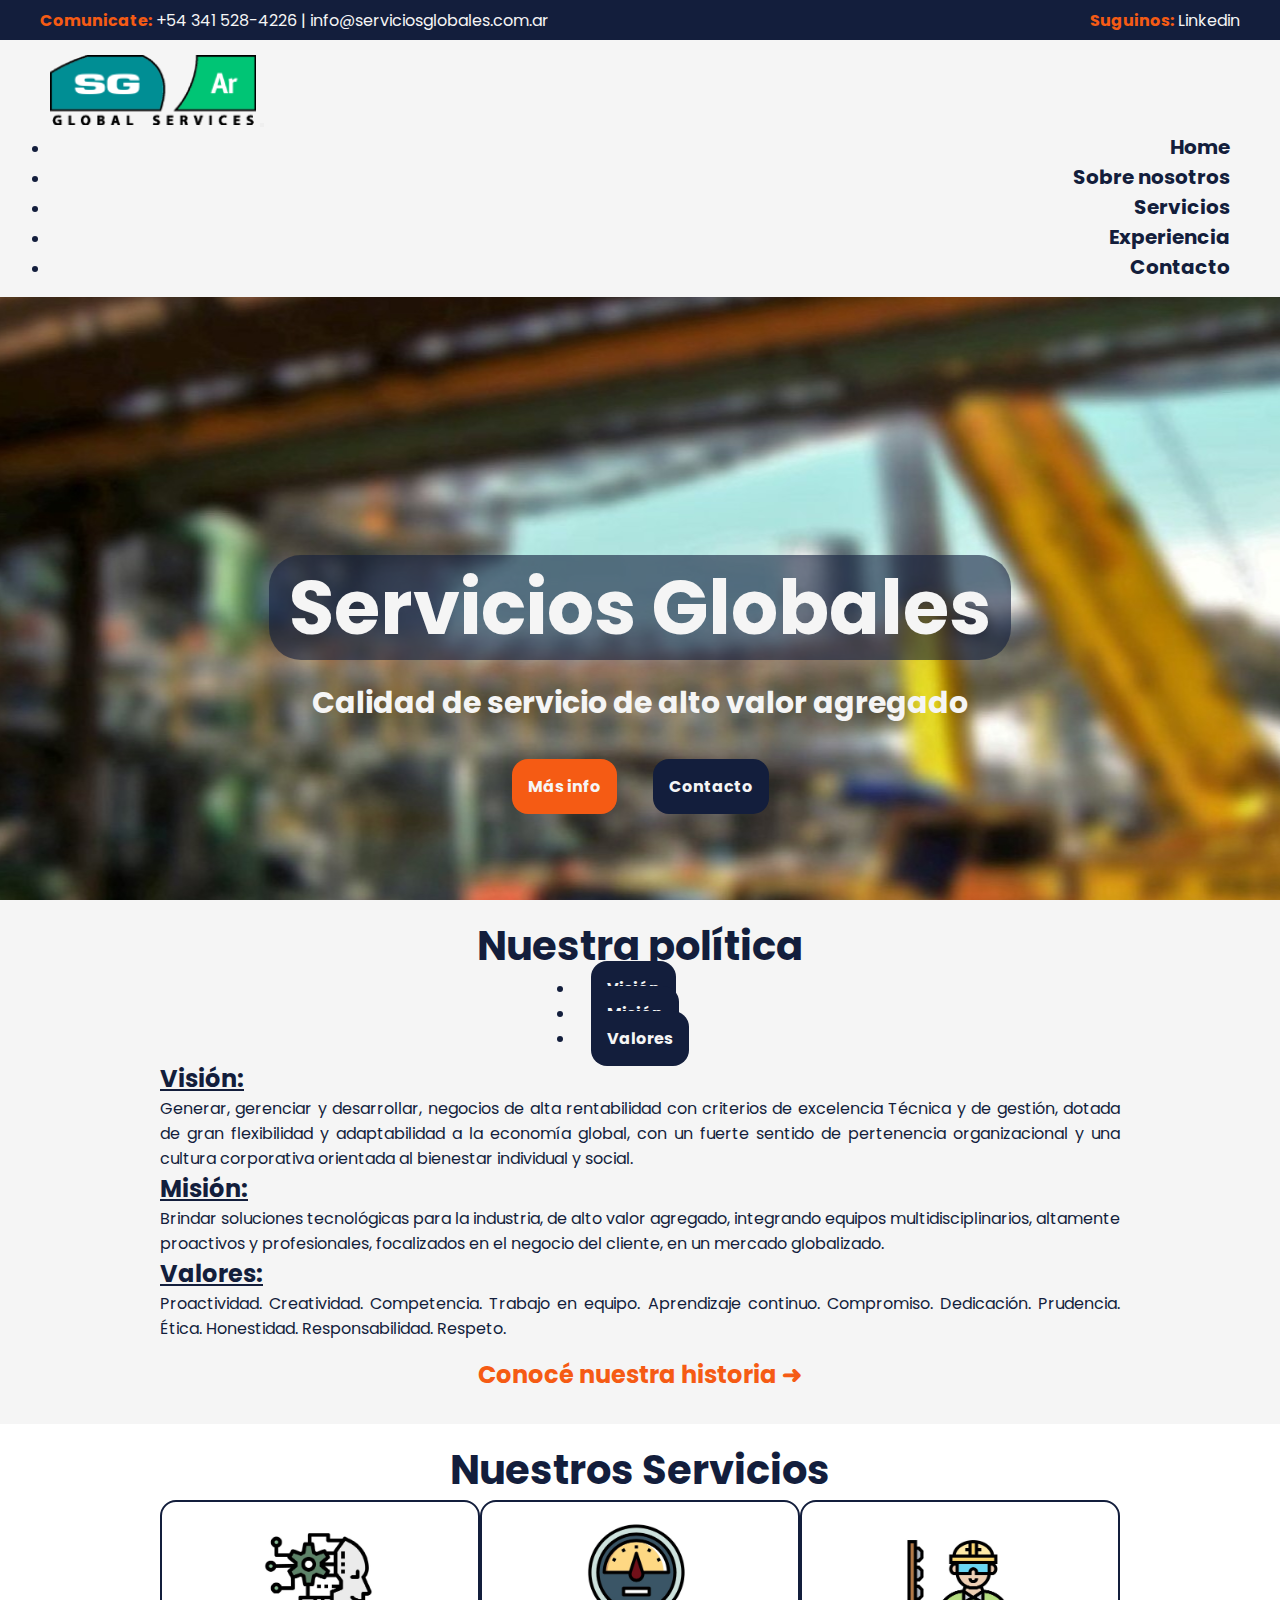
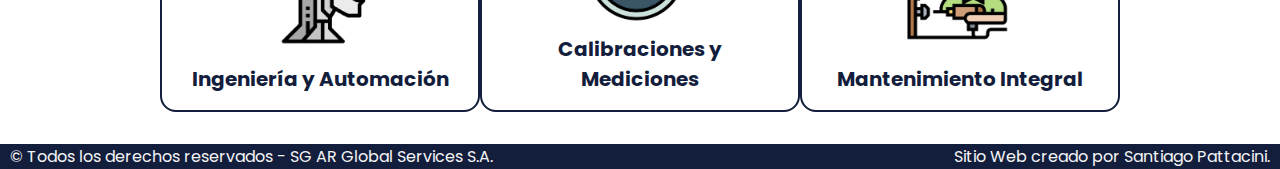
==== index.html @ cb6c95e9 "arreglo ruta de logo del index" ====
<!DOCTYPE html>
<html lang="en">
<head>
    <meta charset="UTF-8">
    <meta http-equiv="X-UA-Compatible" content="IE=edge">
    <meta name="viewport" content="width=device-width, initial-scale=1.0">
    <!-- font: poppins -->
    <link rel="preconnect" href="https://fonts.googleapis.com">
    <link rel="preconnect" href="https://fonts.gstatic.com" crossorigin>
    <link href="https://fonts.googleapis.com/css2?family=Poppins:wght@400;700&display=swap" rel="stylesheet">
    <!-- bootstrap -->
    <link href="https://cdn.jsdelivr.net/npm/bootstrap@5.2.0-beta1/dist/css/bootstrap.min.css" rel="stylesheet" integrity="sha384-0evHe/X+R7YkIZDRvuzKMRqM+OrBnVFBL6DOitfPri4tjfHxaWutUpFmBp4vmVor" crossorigin="anonymous">
    <!-- css -->
    <link rel="stylesheet" href="css/style.css">
    <title>SG Ar Global Services</title>
</head>
<body>
    <div class="home-first-sec">
        <header>
            <div>
                <span>Comunicate:</span>
                <ul class="p-0 m-0">
                    <li class="phone-number">+54 341 528-4226 |</li>
                    <li>info@serviciosglobales.com.ar</li>
                </ul>
            </div>
            <div class="follow-us">
                <span>Suguinos:</span>
                <ul class="p-0 m-0">
                    <li>
                        <a href="https://www.linkedin.com/company/servicios-globales/mycompany/" target="_blank">Linkedin</a>
                    </li>
                </ul>
            </div>
        </header>
        <nav class="navbar navbar-expand-lg">
            <a class="navbar-brand" href="#"><img src="img/logoSG.png" class="logoSG"></a>
            <button class="navbar-toggler" type="button" data-bs-toggle="collapse" data-bs-target="#navbarSupportedContent" aria-controls="navbarSupportedContent" aria-expanded="false" aria-label="Toggle navigation">
                <span class="navbar-toggler-icon"></span>
            </button>
            <div class="collapse navbar-collapse" id="navbarSupportedContent">
                <ul class="navbar-nav ms-auto mb-2 mb-lg-0">
                    <li class="nav-item">
                        <a class="nav-link" href="index.html">Home</a>
                    </li>
                    <li class="nav-item">
                        <a class="nav-link" href="pages/nosotros.html">Sobre nosotros</a>
                    </li>
                    <li class="nav-item">
                        <a class="nav-link" href="pages/servicios.html">Servicios</a>
                    </li>
                    <li class="nav-item">
                        <a class="nav-link" href="pages/experiencia.html">Experiencia</a>
                    </li>
                    <li class="nav-item">
                        <a class="nav-link" href="pages/contacto.html">Contacto</a>
                    </li>
                </ul>
            </div>
        </nav>
        <section class="home-container-sec">
            <h1><span>Servicios Globales</span></h1>
            <h2>Calidad de servicio de alto valor agregado</h2>
            <div>
                <a href="pages/nosotros.html#aboutUs" class="about-us-button">Más info</a>
                <a href="pages/contacto.html#infoContact" class="contact-button">Contacto</a>
            </div>
        </section>
    </div>
    <main>
        <div class="politic-sec">
            <h1>Nuestra política</h1>
            <ul class="nav">
                <li class="nav-item">
                    <a class="nav-link active" data-bs-toggle="pill" data-bs-target="#vision" >Visión</a>
                </li>
                <li class="nav-item">
                    <a class="nav-link" data-bs-toggle="pill" data-bs-target="#mision">Misión</a>
                </li>
                <li class="nav-item">
                    <a class="nav-link" data-bs-toggle="pill" data-bs-target="#valores">Valores</a>
                </li>
            </ul>
            <section class="tab-content">
                <div class="tab-pane active" id="vision">
                    <h3>Visión:</h3>
                    <p>Generar, gerenciar y desarrollar, negocios de alta rentabilidad con criterios de excelencia Técnica y de gestión, dotada de gran flexibilidad y adaptabilidad a la economía global, con un fuerte sentido de pertenencia organizacional y una cultura corporativa orientada al bienestar individual y social.</p>
                </div>
                <div class="tab-pane" id="mision">
                    <h3>Misión:</h3>
                    <p>Brindar soluciones tecnológicas para la industria, de alto valor agregado, integrando equipos multidisciplinarios, altamente proactivos y profesionales, focalizados en el negocio del cliente, en un mercado globalizado.</p>
                </div>
                <div class="tab-pane" id="valores">
                    <h3>Valores:</h3>
                    <p>Proactividad. Creatividad. Competencia. Trabajo en equipo. Aprendizaje continuo. Compromiso. Dedicación. Prudencia. Ética. Honestidad. Responsabilidad. Respeto.</p>
                </div>
            </section>
            <a href="pages/nosotros.html#ourHistory" class="our-history">Conocé nuestra historia ➜</a>
        </div>
        <div class="services-sec">
            <h1>Nuestros Servicios</h1>
            <section class="services-cards">
                <div class="ing-card">
                    <img src="img/sIngAut.jpg" alt="Logo - Ingeniería y Automación">
                    <span>Ingeniería y Automación</span>
                    <p>Asistencia local y remota para el mantenimiento y desarrollo de automatismos de sistemas...</p>
                    <a href="pages/servicios.html#services">Leer más</a>
                </div>
                <div class="cal-card">
                    <img src="img/sCalMed.jpg" alt="Logo - Calibraciones y Mediciones">
                    <span>Calibraciones y Mediciones</span>
                    <p>Relevamiento de equipos, desmontaje, calibracion y mantenimiento de instrumentos y...</p>
                    <a href="pages/servicios.html#services">Leer más</a>
                </div>
                <div class="man-card">
                    <img src="img/sManInt.jpg" alt="Logo - Mantenimiento Integral">
                    <span>Mantenimiento Integral</span>
                    <p>Provisión de mano de obra, equipos y materiales para la ejecución y/o asistencia técnica...</p>
                    <a href="pages/servicios.html#services">Leer más</a>
                </div>
            </section>
        </div>
    </main>
    <footer>
        <span>© Todos los derechos reservados <span class="spanFooterSG"> - SG AR Global Services S.A.</span></span>
        <span>Sitio Web creado por <a href="https://www.linkedin.com/in/santiagopattacini/" target="_blank">Santiago Pattacini</a>.</span> 
    </footer>
    <!-- link js bt -->
    <script src="https://cdn.jsdelivr.net/npm/bootstrap@5.2.0-beta1/dist/js/bootstrap.bundle.min.js" integrity="sha384-pprn3073KE6tl6bjs2QrFaJGz5/SUsLqktiwsUTF55Jfv3qYSDhgCecCxMW52nD2" crossorigin="anonymous"></script>
</body>
</html>
---- css/style.css ----
/* reset */
*{
    margin: 0;
    padding: 0;
    box-sizing: border-box;
}
body{
    font-size: 16px;
    color: #131e3c;
    font-family: 'Poppins', sans-serif;
}
p{
    text-align: justify;
}

/* HEADER */
header{
    height: 40px;
    background-color: #131e3c;
    color: whitesmoke;
    display: flex;
    justify-content: space-between;
    align-items: center;
    padding: 0 40px 0 40px;
}
header div ul{ 
    display: inline-block;
}
header div ul li{
    display: inline-block;
    list-style-type: none;
}
header div ul li a{
    text-decoration: none;
    color: whitesmoke;
}
header span{
    color: #f55b14;
    font-weight: bold;
}
header div ul li a:hover{
    text-decoration: underline;
    color: whitesmoke;
}

/* NAV */
nav{
    background-color: whitesmoke;
}
.navbar{
    padding: 15px 50px 15px 50px;
}
.navbar-nav{
    text-align: right;
}
.navbar-nav a{
    text-decoration: none;
    color: #131e3c;
    font-weight: bold;
    font-size: 20px;
}
.navbar-nav a:hover{
    color: #f55b14;
}

/* HOME - MAIN CONTAINER */
.home-first-sec{
    height: 100vh;
}
.home-container-sec{
    height: 84vh;
    background-image: url('../img/plantaTernium.jpg');
    background-position: center center;
    background-repeat: no-repeat;
    display: flex;
    flex-direction: column;
    justify-content: center;
    align-items: center;
}
.home-container-sec h1{
    color: whitesmoke;
    font-size: 75px;
    font-weight: bold;
    margin-bottom: 1rem;
}
.home-container-sec h1 span{
    background-color: rgba( 19, 30, 60, 0.6);
    padding: 0 20px 00 20px;
    border-radius: 2rem;
}
.home-container-sec h2{
    color: whitesmoke;
    font-size: 30px;
}
.home-container-sec div{
    margin-top: 3rem;
}
.home-container-sec div a{
    text-decoration: none;
    color: whitesmoke;
    font-weight: bold;
    margin: 1rem;
    padding: 1rem;
    border-radius: 1rem;
}
.about-us-button{
    background-color: #f55b14;
}
.contact-button{
    background-color: #131e3c;
}
.main-container-sec div a:hover{
    border: 1px solid whitesmoke;
    background-color: initial;
}

/* ESTRUCTURA MAIN - ESTILOS H1 */
main div{
    padding: 1rem 10rem 1rem 10rem;
}
main div h1{
    font-size: 40px;
    font-weight: bold;
    text-align: center;
}

/* HOME NAVTAB BOOTSTRAP - POLITIC */
.politic-sec{
    background-color: whitesmoke;
    display: flex;
    flex-direction: column;
    align-items: center;
}
.tab-pane{
    padding: 0;
}
.politic-sec h3{
    font-size: 24px;
    font-weight: bold;
    text-decoration: underline;
}
.politic-sec ul{
    padding-bottom: 10px;
}
.politic-sec ul li a{
    background-color: #131e3c;
    margin: 1rem;
    padding: 1rem;
    border-radius: 1rem;
    color: whitesmoke;
    font-weight: bold;
}
.politic-sec ul li a:hover{
    background-color: #f55b14;
    color: whitesmoke;
    cursor: pointer;
}
.our-history{
    text-decoration: none;
    color: #f55b14;
    font-weight: bold;
    font-size: 24px;
    margin: 1rem;
}
.our-history:hover{
    text-decoration: underline;
    color: #f55b14;
}

/* HOME - SERVICES */
.services-cards{
    display: grid;
    grid-template-areas: "IA CM MI";
    justify-content: space-around;
}
.services-cards div{
    margin-bottom: 1rem;
    padding: 1rem;
    width: 20rem;
    border: 2px solid #131e3c;
    border-radius: 1rem;
    display: flex;
    flex-flow: column nowrap;
    justify-content: space-between;
}
.services-cards div:hover{
    transform: scale(1.05);
}
.services-cards div img{
    width: 40%;
    margin: auto;
}
.services-cards div:hover > img{
    display: none;
}
.services-cards div p{
    display: none;
}
.services-cards div a{
    display: none;
}
.services-cards div:hover > p{
    display: block;
}
.services-cards div:hover > a{
    display: block;
}
.services-cards div span{
    font-size: 20px;
    font-weight: bold;
    text-align: center;
}
.services-cards div a{
    text-decoration: none;
    text-align: center;
    color: #f55b14;
    font-weight: bold;
}
.services-cards div a:hover{
    text-decoration: underline;
}
.ing-card{
    grid-area: IA;
}
.cal-card{
    grid-area: CM;
}
.man-card{
    grid-area: MI;
}

/* PAGES - MAIN CONTENT */
.pages-first-sec{
    height: 50vh;
}
.pages-container-sec{
    height: 34vh;
    background-image: url('../img/plantaAcindar.jpg');
    background-position: center;
    background-repeat: no-repeat;
    display: flex;
    align-items: center;
}
.pages-container-sec h1{
    color: whitesmoke;
    font-size: 65px;
    padding-left: 10rem;
    font-weight: bold;
}

/* PAGES - ABOUT US */
.about-us-sec{
    background-color: whitesmoke;
}

/* contenedor servicios */
.contOurServices{
    padding: 1rem 10rem 1rem 10rem;
    background-color: whitesmoke;
}
.contOurServices ul li{
    list-style-type: none;
    text-align: center;
    margin-bottom: 1rem;
}
.contOurServices ul li span{
    font-size: 1.6rem;
    font-weight: bold;
    text-decoration: underline;
}

/* contenedor certificaciones */
.contCertifications{
    padding: 1rem 10rem 1rem 10rem;
    display: grid;
    height: 200px;
    justify-content: space-evenly;
    grid-template-areas: "text pdf"
}
.certificationsText{
    grid-area: text;
    display: flex;
    flex-direction: column;
    justify-content: center;
}
.certificationsText h1{
    text-align: center;
    font-size: 1.6rem;
}
.certificationsPdf{
    grid-area: pdf;
    display: flex;
    flex-direction: column;
    justify-content: space-evenly;
    align-items: center;
}
.certificationsPdf a{
    text-decoration: none;
    color: #f55b14;
    font-weight: bold;
    font-size: 1.4rem;
}

/* contenedor exp */
.expCards{
    margin: 20px;
    padding: 20px;
    display: flex;
    justify-content: center;
}

/* formulario */
.contForm{
    background-color: whitesmoke;
    text-align: center;
    padding: 1.5rem;
}
.contForm h1{
    padding-bottom: 1rem;
    font-size: 1.6rem;
}
form{
    background-color: white;
    width: 400px;
    padding: 1.2rem;
    border: 1px solid black;
    border-radius: 1rem;
    margin: auto;    
}
form input, textarea{
    width: 100%;
    padding: 3px;
}
form textarea{
    height: 5rem;
}
.formDatos input{
    margin-bottom: 0.5rem;
}
.formButton{
    background-color: #131e3c;
    color: whitesmoke;
    font-weight: bold;
}
.formButton:hover{
    background-color: #f55b14;
    cursor: pointer;
}

/* contenedor info */
.contInfo{
    display: flex;
    flex-direction: column;
    align-items: center;
    padding: 1rem;
}
.contInfo h1{
    font-size: 1.6rem;
}
.contInfo h2{
    font-size: 1.4rem;
    text-decoration: underline;
}
.contInfo p span{
    font-weight: bold;
    font-style: italic;
}

/* contenedor mapa */
.contPoloUbi img{
    max-width: 100%;
    height: auto;
}

/* estilos del footer */
footer{
    background-color: #131e3c;
    color: whitesmoke;
    display: flex;
    justify-content: space-between;
    padding: 0 10px 0 10px;
}
footer span a{
    text-decoration: none;
    color: whitesmoke;
}
footer span a:hover{
    color: #f55b14;
}

/* mq */
@media screen and (max-width:600px){
    /* HEADER */
    header{
        height: 20px;
        justify-content: center;
        padding: 0;
    }
    .follow-us{
        display: none;
    }
    .phone-number{
        display: none;
    }
    /* NAV */
    .navbar{
        padding: 15px 20px 15px 20px;
    }
    /* HOME - MAIN CONTAINER */
    .home-first-sec{
        height: 50vh;
    }
    .home-container-sec{
        height: 36vh;
        background-image: url('../img/plantaTerniumMobile.jpg');
    }
    .home-container-sec h1{
        font-size: 32px;
    }
    .home-container-sec h2{
        font-size: 16px;
    }
    .home-container-sec div{
        margin-top: 1rem;
    }
    .home-container-sec div a{
        padding: 0.8rem;
        margin: 0.5rem;
    }
    /* ESTRUCTURA MAIN - ESTILOS H1 */
    main div{
        padding: 1rem;
    }
    main div h1{
        font-size: 26px;
        font-weight: bold;
        text-align: center;
    }
    /* HOME NAVTAB BOOTSTRAP - POLITIC */
    .politic-sec{
        padding: 1rem;
    }
    .politic-sec h1{
        font-size: 2rem;
    }
    .politic-sec ul li a{
        padding: 0.8rem;
        margin: 0.5rem;
    }
    .our-history{
        font-size: 1.2rem;
        margin: 0.5rem;
    }
    /* HOME - SERVICES */
    .services-sec h1{
        padding-top: 1rem;
        font-size: 2rem;
    }
    .services-cards{
        padding: 1rem;
    }
    .services-cards{
        display: flex;
        flex-direction: column;
        align-items: center;
    }
    .services-cards div{
        margin: 1rem;
    }
    .services-cards div:hover{
        transform: none;
    }
    .services-cards div:hover > img{
        display: block;
    }
    .services-cards div p{
        display: block;
    }
    .services-cards div a{
        display: block;
    }
    .spanFooterSG{
        display: none;
    }
    /* PAGES - MAIN CONTAINER */
    .pages-first-sec{
        height: 30vh;
    }
    .pages-container-sec{
        height: 16vh;
        background-image: url('../img/plantaAcindarMobile.jpg');
    }
    .pages-container-sec h1{
        font-size: 32px;
        padding-left: 1rem;
    }
    /* contenedor historia */
    .contOurHistory{
        padding: 1rem 2rem 1rem 2rem;
    }
    .contOurHistory h1{
        font-size: 1.5rem;
        text-align: center;
    }
    /* contenedor servicios */
    .contOurServices{
        padding: 1rem 2rem 1rem 2rem;
    }
    .contOurServices ul li span{
        font-size: 1.5rem;
    }
    /* contenedor certificaciones */
    .contCertifications{
        padding: 1rem 2rem 1rem 2rem;
        display: flex;
        flex-direction: column;
    }
    .certificationsText h1{
        font-size: 1.5rem;
    }
    .certificationsText p{
        text-align: center;
    }
    .certificationsPdf a{
        font-size: 1rem;
    }
    /* formulario */
    .contForm{
        padding: 1rem 2rem 1rem 2rem;
    }
    .contForm h1{
        padding-bottom: 1rem;
        font-size: 1.5rem;
    }
    /* info contacto */
    .contInfo{
        padding: 1rem 2rem 1rem 2rem;
    }
    .contInfo h1{
        font-size: 1.5rem;
        text-align: center;
    }
    .contInfo h2{
        font-size: 1.2rem;
    }
    /* FOOTER */
    footer{
        flex-direction: column;
        align-items: center;
        padding: 0;
    }
}
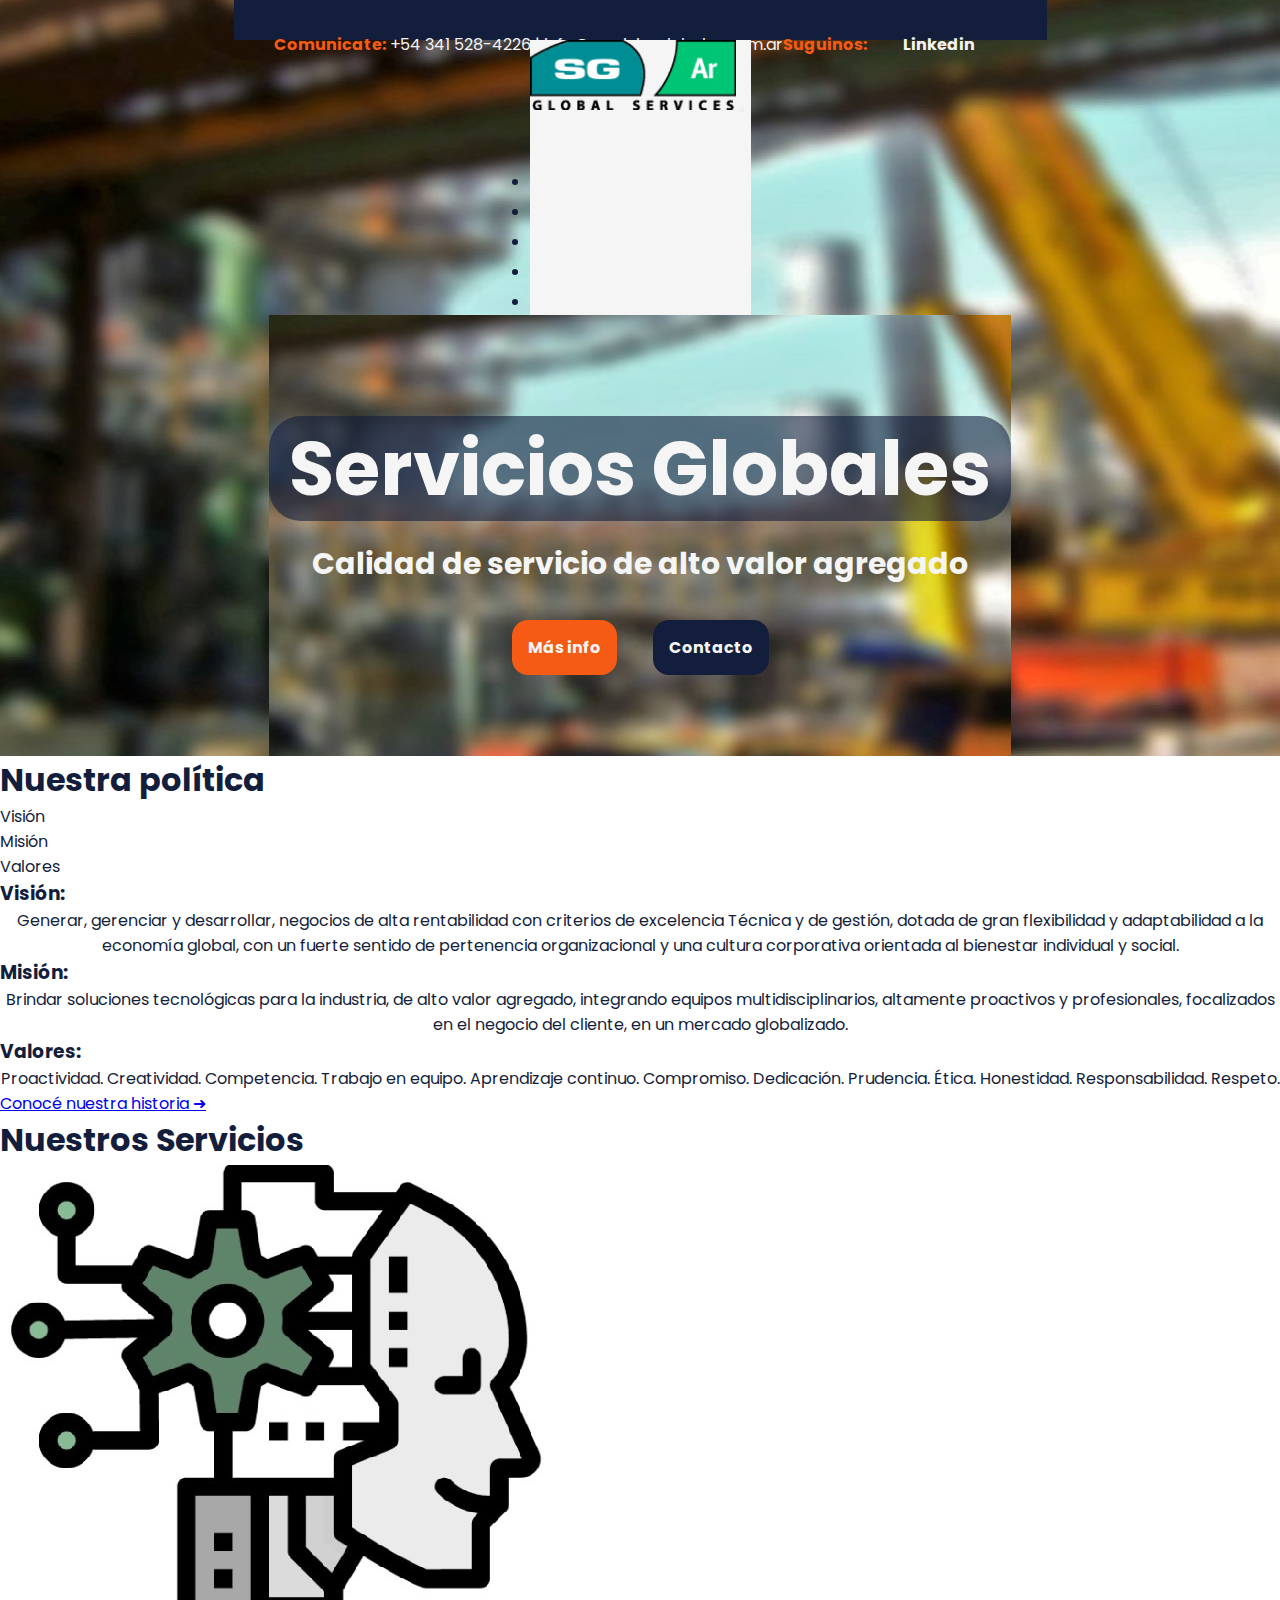
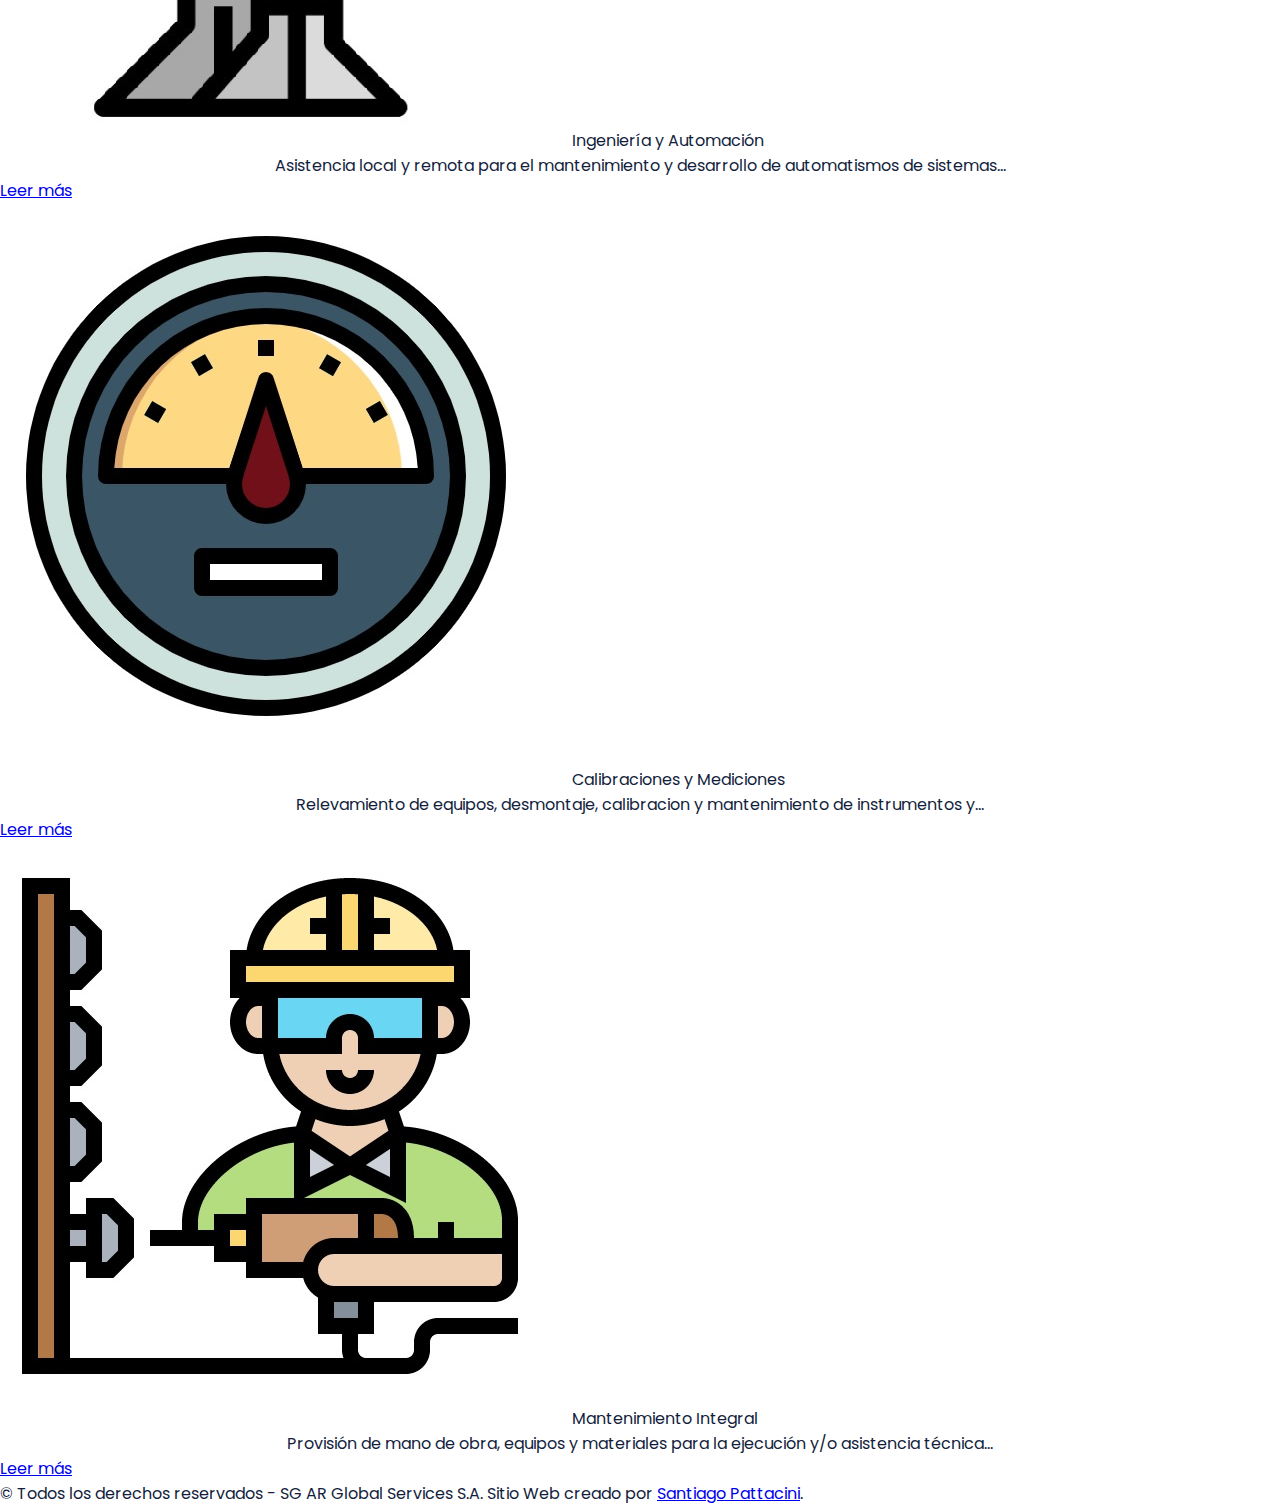
==== commit d62933cd: "instalando y agregando sass" ====
--- a/index.html
+++ b/index.html
@@ -11,11 +11,11 @@
     <!-- bootstrap -->
     <link href="https://cdn.jsdelivr.net/npm/bootstrap@5.2.0-beta1/dist/css/bootstrap.min.css" rel="stylesheet" integrity="sha384-0evHe/X+R7YkIZDRvuzKMRqM+OrBnVFBL6DOitfPri4tjfHxaWutUpFmBp4vmVor" crossorigin="anonymous">
     <!-- css -->
-    <link rel="stylesheet" href="css/style.css">
+    <link rel="stylesheet" href="css/main.css">
     <title>SG Ar Global Services</title>
 </head>
 <body>
-    <div class="home-first-sec">
+    <div class="home-cover">
         <header>
             <div>
                 <span>Comunicate:</span>
@@ -58,7 +58,7 @@
                 </ul>
             </div>
         </nav>
-        <section class="home-container-sec">
+        <section class="home-cover">
             <h1><span>Servicios Globales</span></h1>
             <h2>Calidad de servicio de alto valor agregado</h2>
             <div>
--- a/css/main.css
+++ b/css/main.css
@@ -0,0 +1,94 @@
+/* reset */
+* {
+  margin: 0;
+  padding: 0;
+  box-sizing: border-box; }
+
+body {
+  font-family: 'Poppins', sans-serif;
+  font-size: 16px;
+  color: #131e3c; }
+  body p {
+    text-align: center; }
+
+/* HEADER */
+header {
+  height: 40px;
+  background-color: #131e3c;
+  color: whitesmoke;
+  display: flex;
+  justify-content: space-between;
+  align-items: center;
+  padding: 0 40px 0 40px; }
+  header span {
+    color: #f55b14;
+    font-weight: bold; }
+  header div ul {
+    display: inline-block; }
+    header div ul li {
+      display: inline-block;
+      list-style-type: none; }
+      header div ul li a {
+        text-decoration: none;
+        color: whitesmoke; }
+        header div ul li a :hover {
+          text-decoration: underline;
+          color: whitesmoke; }
+
+/* NAV */
+nav {
+  background-color: whitesmoke; }
+  nav .navbar {
+    padding: 15px 50px 15px 50px; }
+  nav .navbar-nav {
+    text-align: right; }
+    nav .navbar-nav a {
+      text-decoration: none;
+      color: #131e3c;
+      font-weight: bold;
+      font-size: 20px; }
+      nav .navbar-nav a :hover {
+        color: #f55b14; }
+
+/* HOME - MAIN CONTAINER */
+.home-first-sec {
+  height: 100vh; }
+
+/* HOME - COVER */
+.home-cover {
+  height: 84vh;
+  background-image: url("../img/plantaTernium.jpg");
+  background-position: center;
+  background-repeat: no-repeat;
+  display: flex;
+  flex-direction: column;
+  justify-content: center;
+  align-items: center; }
+  .home-cover h1 {
+    font-size: 75px;
+    font-weight: bold;
+    color: whitesmoke;
+    margin-bottom: 1rem; }
+    .home-cover h1 span {
+      background-color: rgba(19, 30, 60, 0.6);
+      padding: 0 20px 0 20px;
+      border-radius: 2rem; }
+  .home-cover h2 {
+    font-size: 30px;
+    color: whitesmoke; }
+  .home-cover div {
+    margin-top: 3rem; }
+    .home-cover div a {
+      text-decoration: none;
+      font-weight: bold;
+      color: whitesmoke;
+      margin: 1rem;
+      padding: 1rem;
+      border-radius: 1rem; }
+      .home-cover div a :hover {
+        border: 1px solid whitesmoke;
+        background-color: initial; }
+  .home-cover .about-us-button {
+    background-color: #f55b14; }
+  .home-cover .contact-button {
+    background-color: #131e3c; }
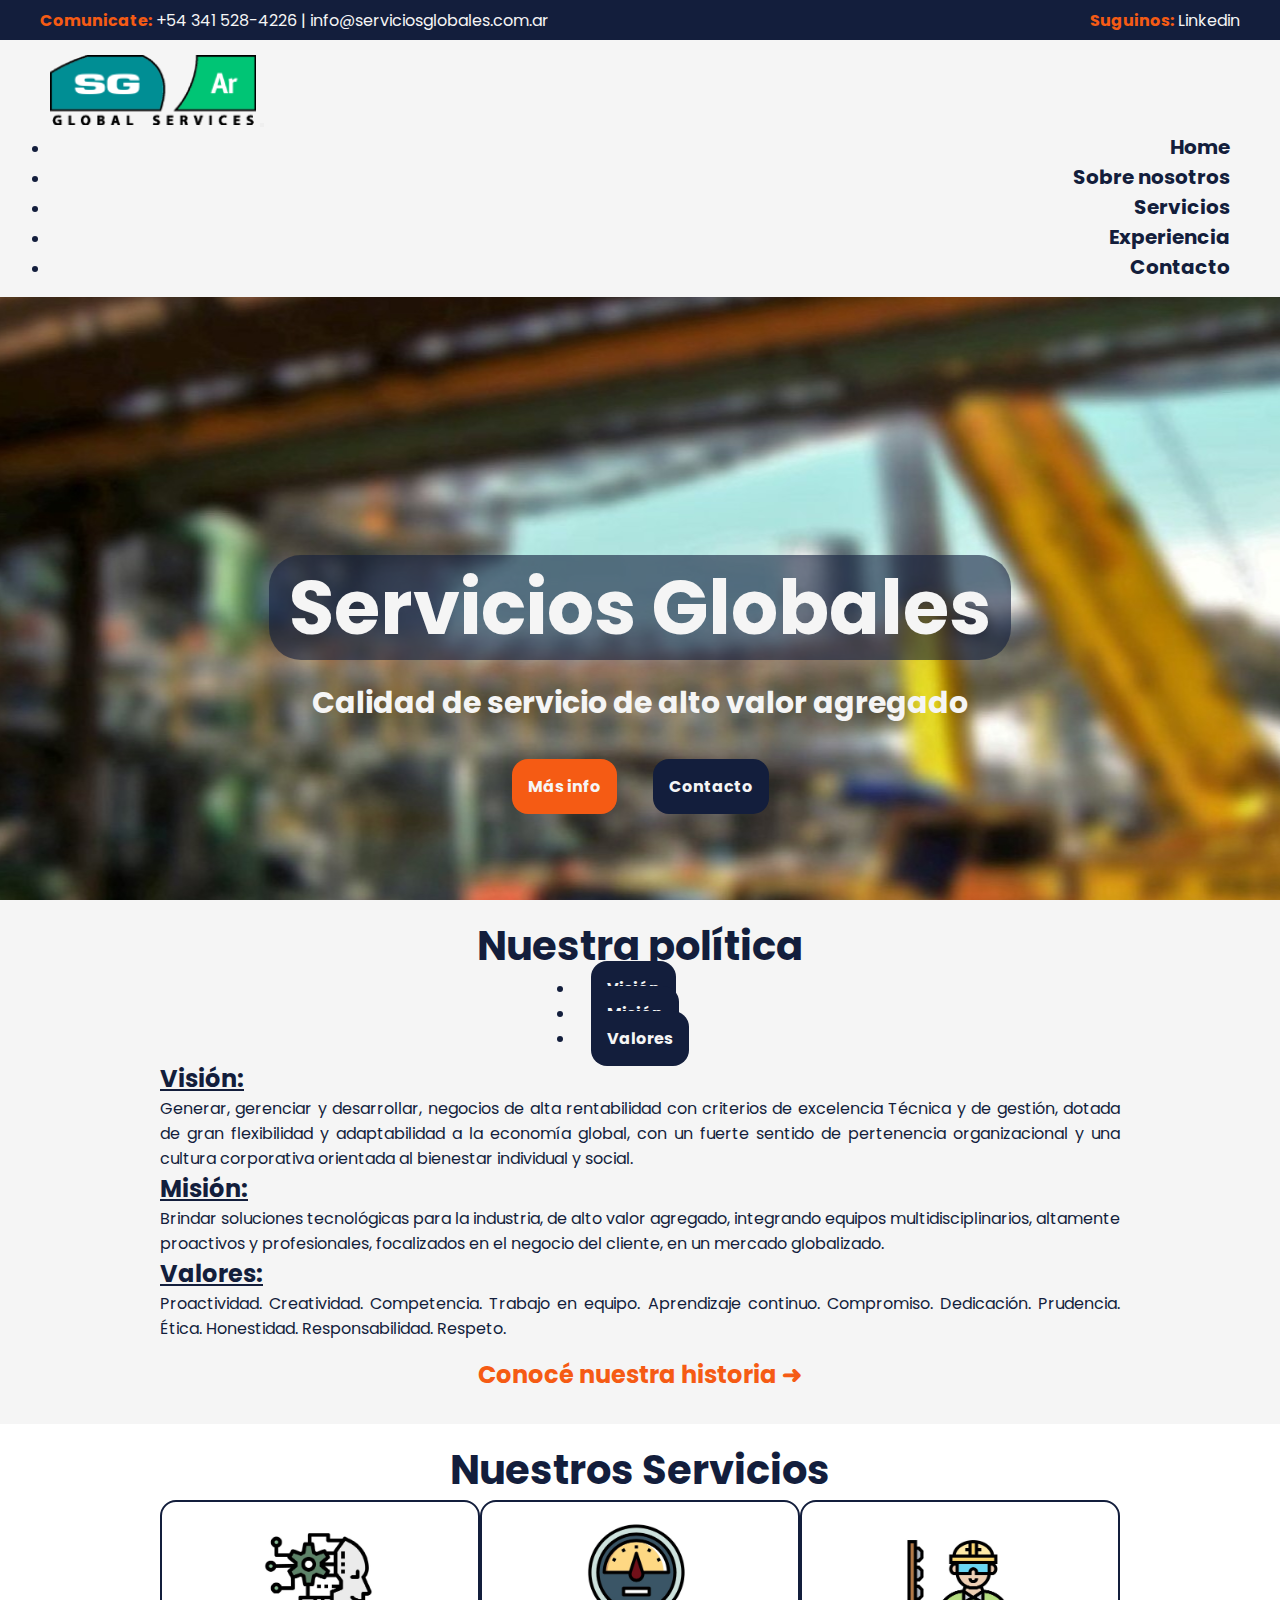
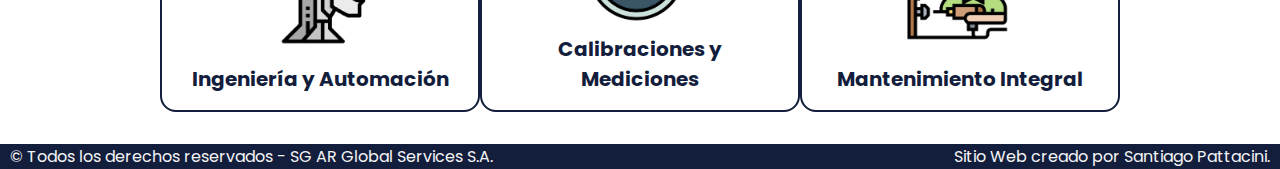
==== commit 277b222d: "all scss" ====
--- a/index.html
+++ b/index.html
@@ -15,7 +15,7 @@
     <title>SG Ar Global Services</title>
 </head>
 <body>
-    <div class="home-cover">
+    <div class="home-first-sec">
         <header>
             <div>
                 <span>Comunicate:</span>
@@ -122,7 +122,7 @@
         </div>
     </main>
     <footer>
-        <span>© Todos los derechos reservados <span class="spanFooterSG"> - SG AR Global Services S.A.</span></span>
+        <span>© Todos los derechos reservados <span class="span-sg"> - SG AR Global Services S.A.</span></span>
         <span>Sitio Web creado por <a href="https://www.linkedin.com/in/santiagopattacini/" target="_blank">Santiago Pattacini</a>.</span> 
     </footer>
     <!-- link js bt -->
--- a/css/main.css
+++ b/css/main.css
@@ -9,13 +9,17 @@
   font-size: 16px;
   color: #131e3c; }
   body p {
-    text-align: center; }
+    text-align: justify; }
+
+/* HOME - MAIN CONTAINER */
+.home-first-sec {
+  height: 100vh; }
 
 /* HEADER */
 header {
   height: 40px;
   background-color: #131e3c;
-  color: whitesmoke;
+  color: #f5f5f5;
   display: flex;
   justify-content: space-between;
   align-items: center;
@@ -30,29 +34,24 @@
       list-style-type: none; }
       header div ul li a {
         text-decoration: none;
-        color: whitesmoke; }
-        header div ul li a :hover {
-          text-decoration: underline;
-          color: whitesmoke; }
+        color: #f5f5f5; }
+      header div ul li a:hover {
+        text-decoration: underline;
+        color: #f5f5f5; }
 
 /* NAV */
-nav {
-  background-color: whitesmoke; }
-  nav .navbar {
-    padding: 15px 50px 15px 50px; }
-  nav .navbar-nav {
+.navbar {
+  background-color: #f5f5f5;
+  padding: 15px 50px 15px 50px; }
+  .navbar .navbar-nav {
     text-align: right; }
-    nav .navbar-nav a {
+    .navbar .navbar-nav a {
       text-decoration: none;
       color: #131e3c;
       font-weight: bold;
       font-size: 20px; }
-      nav .navbar-nav a :hover {
-        color: #f55b14; }
-
-/* HOME - MAIN CONTAINER */
-.home-first-sec {
-  height: 100vh; }
+    .navbar .navbar-nav a:hover {
+      color: #f55b14; }
 
 /* HOME - COVER */
 .home-cover {
@@ -67,7 +66,7 @@
   .home-cover h1 {
     font-size: 75px;
     font-weight: bold;
-    color: whitesmoke;
+    color: #f5f5f5;
     margin-bottom: 1rem; }
     .home-cover h1 span {
       background-color: rgba(19, 30, 60, 0.6);
@@ -75,20 +74,303 @@
       border-radius: 2rem; }
   .home-cover h2 {
     font-size: 30px;
-    color: whitesmoke; }
+    color: #f5f5f5; }
   .home-cover div {
     margin-top: 3rem; }
     .home-cover div a {
       text-decoration: none;
       font-weight: bold;
-      color: whitesmoke;
+      color: #f5f5f5;
       margin: 1rem;
       padding: 1rem;
       border-radius: 1rem; }
-      .home-cover div a :hover {
-        border: 1px solid whitesmoke;
-        background-color: initial; }
+    .home-cover div a:hover {
+      border: 1px solid #f5f5f5;
+      background-color: initial; }
   .home-cover .about-us-button {
     background-color: #f55b14; }
   .home-cover .contact-button {
     background-color: #131e3c; }
+
+/* ESTILOS MAIN Y H1 */
+main div {
+  padding: 1rem 10rem 1rem 10rem; }
+  main div h1 {
+    font-size: 40px;
+    font-weight: bold;
+    text-align: center; }
+
+/* HOME NAVTAP BOOTSTRAP - POLITIC */
+.politic-sec {
+  background-color: #f5f5f5;
+  display: flex;
+  flex-direction: column;
+  align-items: center; }
+  .politic-sec ul {
+    padding-bottom: 10px; }
+    .politic-sec ul li a {
+      background-color: #131e3c;
+      font-weight: bold;
+      color: #f5f5f5;
+      margin: 1rem;
+      padding: 1rem;
+      border-radius: 1rem; }
+    .politic-sec ul li a:hover {
+      background-color: #f55b14;
+      color: #f5f5f5;
+      cursor: pointer; }
+  .politic-sec section .tab-pane {
+    padding: 0; }
+  .politic-sec section div h3 {
+    font-size: 24px;
+    font-weight: bold;
+    text-decoration: underline; }
+  .politic-sec .our-history {
+    text-decoration: none;
+    color: #f55b14;
+    font-weight: bold;
+    font-size: 24px;
+    margin: 1rem; }
+  .politic-sec .our-history:hover {
+    text-decoration: underline;
+    color: #f55b14; }
+
+/* HOME - SERVICES */
+.services-cards {
+  display: grid;
+  grid-template-areas: "IA CM MI";
+  justify-content: space-around; }
+  .services-cards div {
+    margin-bottom: 1rem;
+    padding: 1rem;
+    width: 20rem;
+    border: 2px solid #131e3c;
+    border-radius: 1rem;
+    display: flex;
+    flex-flow: column nowrap;
+    justify-content: space-between; }
+    .services-cards div img {
+      width: 40%;
+      margin: auto; }
+    .services-cards div span {
+      font-size: 20px;
+      font-weight: bold;
+      text-align: center; }
+    .services-cards div p {
+      display: none; }
+    .services-cards div a {
+      display: none;
+      text-decoration: none;
+      text-align: center;
+      color: #f55b14;
+      font-weight: bold; }
+    .services-cards div a:hover {
+      text-decoration: underline; }
+  .services-cards div:hover {
+    transform: scale(1.05); }
+  .services-cards div:hover > img {
+    display: none; }
+  .services-cards div:hover > a, .services-cards div:hover > p {
+    display: block; }
+  .services-cards .ing-card {
+    grid-area: IA; }
+  .services-cards .cal-card {
+    grid-area: CM; }
+  .services-cards .man-card {
+    grid-area: MI; }
+
+/* PAGES - MAIN CONTAINER */
+.pages-first-sec {
+  height: 50vh; }
+
+/* PAGES - COVER */
+.pages-cover {
+  height: 34vh;
+  background-image: url("../img/plantaAcindar.jpg");
+  background-position: center;
+  background-repeat: no-repeat;
+  display: flex;
+  align-items: center; }
+  .pages-cover h1 {
+    font-size: 65px;
+    color: #f5f5f5;
+    padding-left: 10rem;
+    font-weight: bold; }
+
+/* PAGES ABOUT US */
+.about-us-sec {
+  background-color: #f5f5f5; }
+
+/* PAGES - OUR SERVICES */
+.our-services-sec {
+  background-color: #f5f5f5; }
+  .our-services-sec ul li {
+    list-style-type: none;
+    text-align: center;
+    margin-bottom: 1rem; }
+    .our-services-sec ul li span {
+      font-size: 24px;
+      font-weight: bold;
+      text-decoration: underline; }
+
+/* PAGES - CERTIFICATIONS */
+.certifications-sec {
+  display: grid;
+  height: 200px;
+  justify-content: space-evenly;
+  grid-template-areas: "text pdf"; }
+  .certifications-sec div {
+    padding: 0;
+    margin: 1rem; }
+  .certifications-sec .certifications-text {
+    grid-area: text;
+    display: flex;
+    flex-direction: column;
+    justify-content: center; }
+    .certifications-sec .certifications-text h1 {
+      text-align: center;
+      font-size: 24px; }
+  .certifications-sec .certifications-pdf {
+    grid-area: pdf;
+    display: flex;
+    flex-direction: column;
+    justify-content: space-evenly;
+    align-items: center; }
+    .certifications-sec .certifications-pdf a {
+      text-decoration: none;
+      color: #f55b14;
+      font-weight: bold;
+      font-size: 20px; }
+
+/* PAGES - EXPERIENCE */
+.experience-cards {
+  margin: 1.5rem;
+  padding: 1.5rem;
+  display: flex;
+  justify-content: center; }
+
+/* PAGES - FORM */
+.form-sec {
+  background-color: #f5f5f5;
+  text-align: center;
+  padding: 1.5rem; }
+  .form-sec h1 {
+    padding-bottom: 1rem; }
+
+form {
+  background-color: white;
+  width: 400px;
+  padding: 1.2rem;
+  border: 1px solid black;
+  border-radius: 1rem;
+  margin: auto; }
+  form div {
+    padding: 0; }
+  form input, form textarea {
+    width: 100%;
+    padding: 3px; }
+  form textarea {
+    height: 5rem; }
+  form .form-data input {
+    margin-bottom: 0.5rem; }
+  form .form-button {
+    background-color: #131e3c;
+    color: #f5f5f5;
+    font-weight: bold; }
+  form .form-button:hover {
+    background-color: #f55b14;
+    cursor: pointer; }
+
+/* PAGES - INFO */
+.info-sec {
+  display: flex;
+  flex-direction: column;
+  align-items: center;
+  padding: 1rem; }
+  .info-sec h2 {
+    font-size: 24px;
+    text-decoration: underline; }
+  .info-sec p span {
+    font-weight: bold;
+    font-style: italic; }
+
+/* PAGES - LOCATION */
+.location-sec {
+  padding: 0; }
+  .location-sec img {
+    max-width: 100%;
+    height: auto; }
+
+/* FOOTER */
+footer {
+  background-color: #131e3c;
+  color: #f5f5f5;
+  display: flex;
+  justify-content: space-between;
+  padding: 0 10px 0 10px; }
+  footer span a {
+    text-decoration: none;
+    color: #f5f5f5; }
+  footer span a:hover {
+    color: #f55b14; }
+
+/* MEDIA QUERIES */
+@media screen and (max-width: 600px) {
+  /*HOME - MAIN CONTAINER */
+  .home-first-sec {
+    height: 50vh; }
+  /* HEADER */
+  header {
+    height: 20px;
+    justify-content: center;
+    padding: 0; }
+    header .phone-number {
+      display: none; }
+    header .follow-us {
+      display: none; }
+  /* NAV */
+  .navbar {
+    padding: 1rem 1.5rem 1rem 1.5rem; }
+  /* HOME - COVER */
+  .home-cover {
+    height: 36vh;
+    background-image: url("../img/plantaTerniumMobile.jpg"); }
+    .home-cover h1 {
+      font-size: 32px; }
+    .home-cover h2 {
+      font-size: 16px; }
+    .home-cover div {
+      margin-top: 1rem; }
+      .home-cover div a {
+        padding: 0.8rem;
+        margin: 0.5rem; }
+  /* ESTILOS MAIN Y H1 */
+  main div {
+    padding: 1rem; }
+    main div h1 {
+      font-size: 26px; }
+  /* HOME NAVTAB BOOTSTRAP - POLITIC */
+  .politic-sec ul li a {
+    padding: 0.8rem;
+    margin: 0.5rem; }
+  .politic-sec .our-history {
+    font-size: 20px;
+    margin: 0.5rem; }
+  /* HOME - SERVICES */
+  .services-cards {
+    display: flex;
+    flex-direction: column;
+    align-items: center; }
+    .services-cards div {
+      margin: 1rem; }
+    .services-cards div:hover {
+      transform: initial; }
+    .services-cards div:hover > img, .services-cards div a, .services-cards div p {
+      display: initial; }
+  /* FOOTER */
+  footer {
+    flex-direction: column;
+    align-items: center;
+    padding: 0; }
+    footer .span-sg {
+      display: none; } }
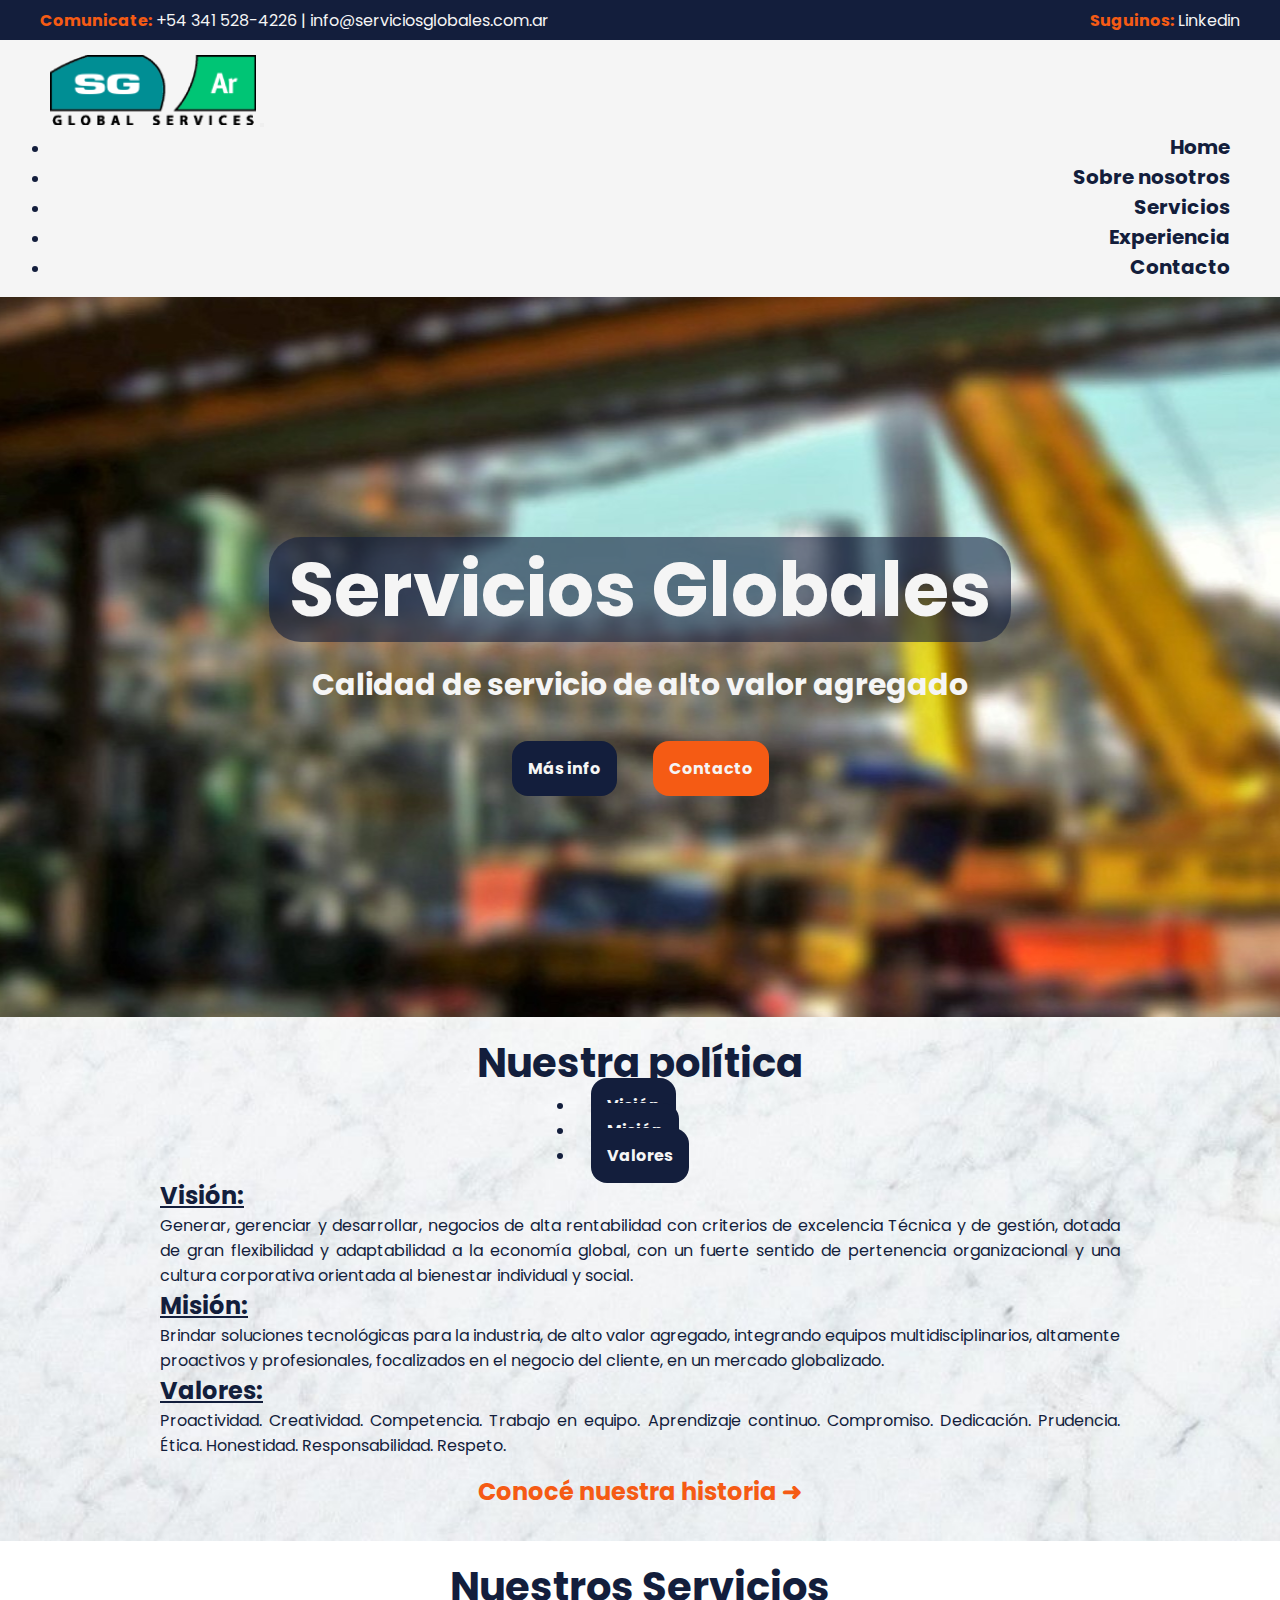
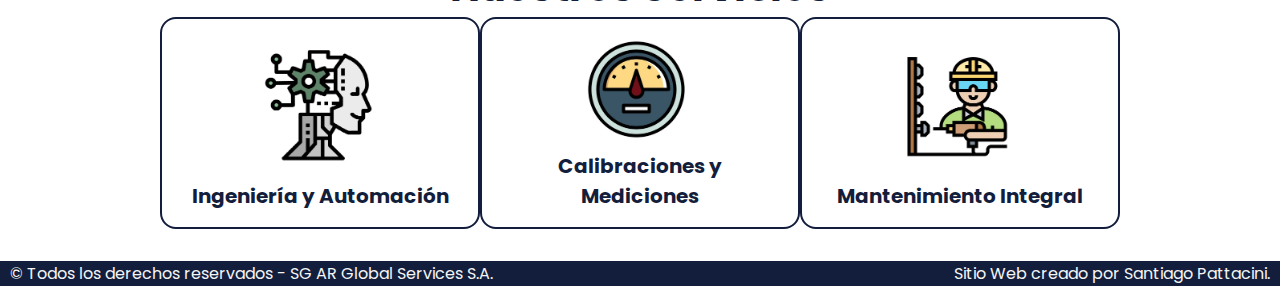
==== commit 97975b86: "seo y utilities" ====
--- a/index.html
+++ b/index.html
@@ -4,10 +4,15 @@
     <meta charset="UTF-8">
     <meta http-equiv="X-UA-Compatible" content="IE=edge">
     <meta name="viewport" content="width=device-width, initial-scale=1.0">
+    <meta name="keywords" content="SERVICIOS GLOBALES, BLC, BLC GLOBAL, BLC INDUSTRIAL SERVICES">
+    <meta name="description" content="Provisión de mano de obra y equipos para la ejecución y/o asisteencia de mantenimiento eléctrico y electronico en planta.">
+    <link rel="shortcut icon" href="img/icon.ico">
     <!-- font: poppins -->
     <link rel="preconnect" href="https://fonts.googleapis.com">
     <link rel="preconnect" href="https://fonts.gstatic.com" crossorigin>
     <link href="https://fonts.googleapis.com/css2?family=Poppins:wght@400;700&display=swap" rel="stylesheet">
+    <!-- animate -->
+    <link rel="stylesheet" href="https://cdnjs.cloudflare.com/ajax/libs/animate.css/4.1.1/animate.min.css">
     <!-- bootstrap -->
     <link href="https://cdn.jsdelivr.net/npm/bootstrap@5.2.0-beta1/dist/css/bootstrap.min.css" rel="stylesheet" integrity="sha384-0evHe/X+R7YkIZDRvuzKMRqM+OrBnVFBL6DOitfPri4tjfHxaWutUpFmBp4vmVor" crossorigin="anonymous">
     <!-- css -->
@@ -34,7 +39,7 @@
             </div>
         </header>
         <nav class="navbar navbar-expand-lg">
-            <a class="navbar-brand" href="#"><img src="img/logoSG.png" class="logoSG"></a>
+            <a class="navbar-brand animate__animated animate__pulse" href="index.html"><img src="img/logoSG.png" class="logoSG"></a>
             <button class="navbar-toggler" type="button" data-bs-toggle="collapse" data-bs-target="#navbarSupportedContent" aria-controls="navbarSupportedContent" aria-expanded="false" aria-label="Toggle navigation">
                 <span class="navbar-toggler-icon"></span>
             </button>
@@ -59,8 +64,8 @@
             </div>
         </nav>
         <section class="home-cover">
-            <h1><span>Servicios Globales</span></h1>
-            <h2>Calidad de servicio de alto valor agregado</h2>
+            <h1 class="animate__animated animate__fadeInUp"><span>Servicios Globales</span></h1>
+            <h3>Calidad de servicio de alto valor agregado</h3>
             <div>
                 <a href="pages/nosotros.html#aboutUs" class="about-us-button">Más info</a>
                 <a href="pages/contacto.html#infoContact" class="contact-button">Contacto</a>
@@ -69,7 +74,7 @@
     </div>
     <main>
         <div class="politic-sec">
-            <h1>Nuestra política</h1>
+            <h2>Nuestra política</h2>
             <ul class="nav">
                 <li class="nav-item">
                     <a class="nav-link active" data-bs-toggle="pill" data-bs-target="#vision" >Visión</a>
@@ -83,22 +88,22 @@
             </ul>
             <section class="tab-content">
                 <div class="tab-pane active" id="vision">
-                    <h3>Visión:</h3>
+                    <h4>Visión:</h4>
                     <p>Generar, gerenciar y desarrollar, negocios de alta rentabilidad con criterios de excelencia Técnica y de gestión, dotada de gran flexibilidad y adaptabilidad a la economía global, con un fuerte sentido de pertenencia organizacional y una cultura corporativa orientada al bienestar individual y social.</p>
                 </div>
                 <div class="tab-pane" id="mision">
-                    <h3>Misión:</h3>
+                    <h4>Misión:</h4>
                     <p>Brindar soluciones tecnológicas para la industria, de alto valor agregado, integrando equipos multidisciplinarios, altamente proactivos y profesionales, focalizados en el negocio del cliente, en un mercado globalizado.</p>
                 </div>
                 <div class="tab-pane" id="valores">
-                    <h3>Valores:</h3>
+                    <h4>Valores:</h4>
                     <p>Proactividad. Creatividad. Competencia. Trabajo en equipo. Aprendizaje continuo. Compromiso. Dedicación. Prudencia. Ética. Honestidad. Responsabilidad. Respeto.</p>
                 </div>
             </section>
             <a href="pages/nosotros.html#ourHistory" class="our-history">Conocé nuestra historia ➜</a>
         </div>
         <div class="services-sec">
-            <h1>Nuestros Servicios</h1>
+            <h2>Nuestros Servicios</h2>
             <section class="services-cards">
                 <div class="ing-card">
                     <img src="img/sIngAut.jpg" alt="Logo - Ingeniería y Automación">
--- a/css/main.css
+++ b/css/main.css
@@ -1,3 +1,11 @@
+.home-cover div a {
+  margin: 1rem;
+  padding: 1rem;
+  border-radius: 1rem;
+  text-decoration: none;
+  font-weight: bold;
+  color: #f5f5f5; }
+
 /* reset */
 * {
   margin: 0;
@@ -10,10 +18,6 @@
   color: #131e3c; }
   body p {
     text-align: justify; }
-
-/* HOME - MAIN CONTAINER */
-.home-first-sec {
-  height: 100vh; }
 
 /* HEADER */
 header {
@@ -55,7 +59,7 @@
 
 /* HOME - COVER */
 .home-cover {
-  height: 84vh;
+  height: 80vh;
   background-image: url("../img/plantaTernium.jpg");
   background-position: center;
   background-repeat: no-repeat;
@@ -67,42 +71,38 @@
     font-size: 75px;
     font-weight: bold;
     color: #f5f5f5;
-    margin-bottom: 1rem; }
+    margin-bottom: 1rem;
+    transition: 0.8s; }
     .home-cover h1 span {
       background-color: rgba(19, 30, 60, 0.6);
       padding: 0 20px 0 20px;
       border-radius: 2rem; }
-  .home-cover h2 {
+  .home-cover h3 {
     font-size: 30px;
     color: #f5f5f5; }
   .home-cover div {
     margin-top: 3rem; }
-    .home-cover div a {
-      text-decoration: none;
-      font-weight: bold;
-      color: #f5f5f5;
-      margin: 1rem;
-      padding: 1rem;
-      border-radius: 1rem; }
     .home-cover div a:hover {
-      border: 1px solid #f5f5f5;
-      background-color: initial; }
+      background-color: initial;
+      border: 1px solid #f5f5f5; }
   .home-cover .about-us-button {
+    background-color: #131e3c; }
+  .home-cover .contact-button {
     background-color: #f55b14; }
-  .home-cover .contact-button {
-    background-color: #131e3c; }
 
 /* ESTILOS MAIN Y H1 */
 main div {
   padding: 1rem 10rem 1rem 10rem; }
-  main div h1 {
+  main div h2 {
     font-size: 40px;
     font-weight: bold;
     text-align: center; }
 
 /* HOME NAVTAP BOOTSTRAP - POLITIC */
 .politic-sec {
-  background-color: #f5f5f5;
+  background-image: url("../img/greyBackground.png");
+  background-repeat: no-repeat;
+  background-size: cover;
   display: flex;
   flex-direction: column;
   align-items: center; }
@@ -121,7 +121,7 @@
       cursor: pointer; }
   .politic-sec section .tab-pane {
     padding: 0; }
-  .politic-sec section div h3 {
+  .politic-sec section div h4 {
     font-size: 24px;
     font-weight: bold;
     text-decoration: underline; }
@@ -249,6 +249,13 @@
   display: flex;
   justify-content: center; }
 
+/* PAGES - EXP CARDS */
+.exp-cards-sec {
+  padding-top: 4rem; }
+  .exp-cards-sec div img {
+    max-width: 100%;
+    height: auto; }
+
 /* PAGES - FORM */
 .form-sec {
   background-color: #f5f5f5;
@@ -258,11 +265,8 @@
     padding-bottom: 1rem; }
 
 form {
-  background-color: white;
   width: 400px;
-  padding: 1.2rem;
-  border: 1px solid black;
-  border-radius: 1rem;
+  padding: 1rem;
   margin: auto; }
   form div {
     padding: 0; }
@@ -316,9 +320,6 @@
 
 /* MEDIA QUERIES */
 @media screen and (max-width: 600px) {
-  /*HOME - MAIN CONTAINER */
-  .home-first-sec {
-    height: 50vh; }
   /* HEADER */
   header {
     height: 20px;
@@ -333,11 +334,11 @@
     padding: 1rem 1.5rem 1rem 1.5rem; }
   /* HOME - COVER */
   .home-cover {
-    height: 36vh;
+    height: 30vh;
     background-image: url("../img/plantaTerniumMobile.jpg"); }
     .home-cover h1 {
       font-size: 32px; }
-    .home-cover h2 {
+    .home-cover h3 {
       font-size: 16px; }
     .home-cover div {
       margin-top: 1rem; }
@@ -347,7 +348,7 @@
   /* ESTILOS MAIN Y H1 */
   main div {
     padding: 1rem; }
-    main div h1 {
+    main div h2 {
       font-size: 26px; }
   /* HOME NAVTAB BOOTSTRAP - POLITIC */
   .politic-sec ul li a {
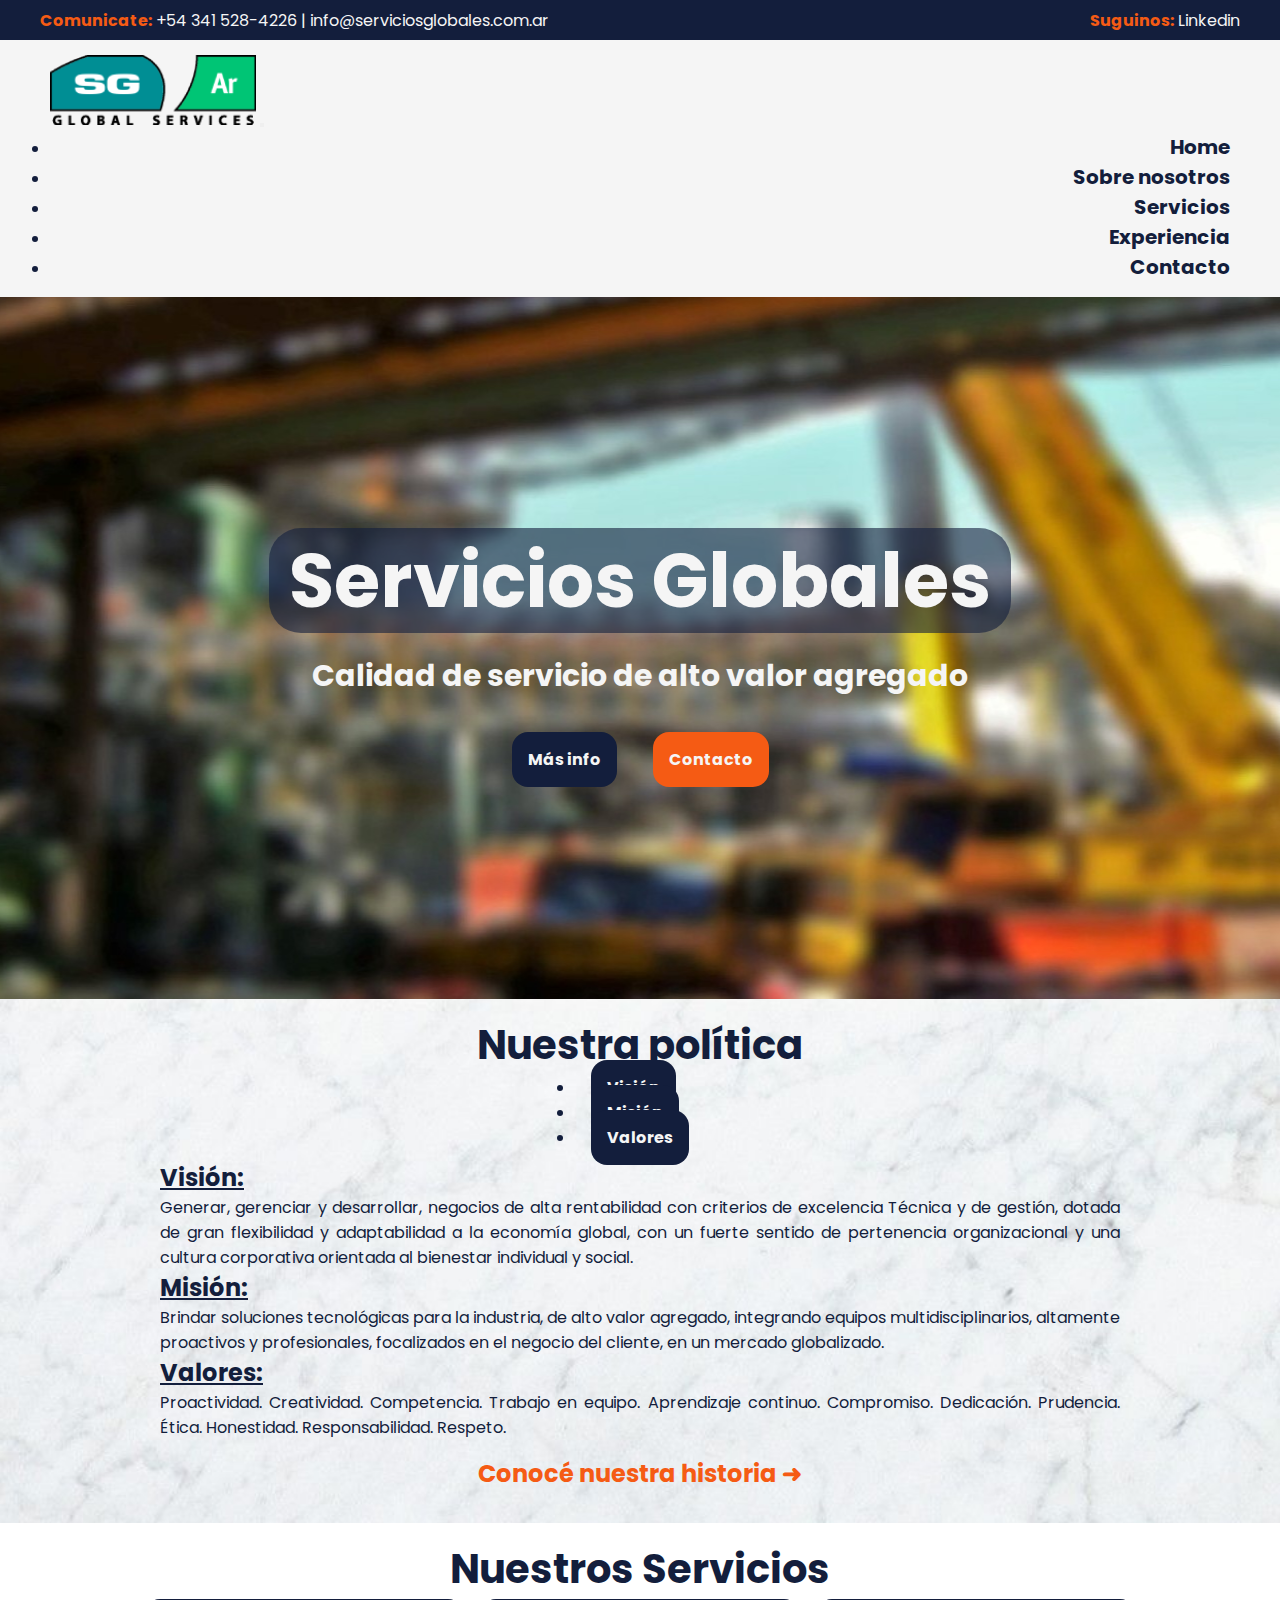
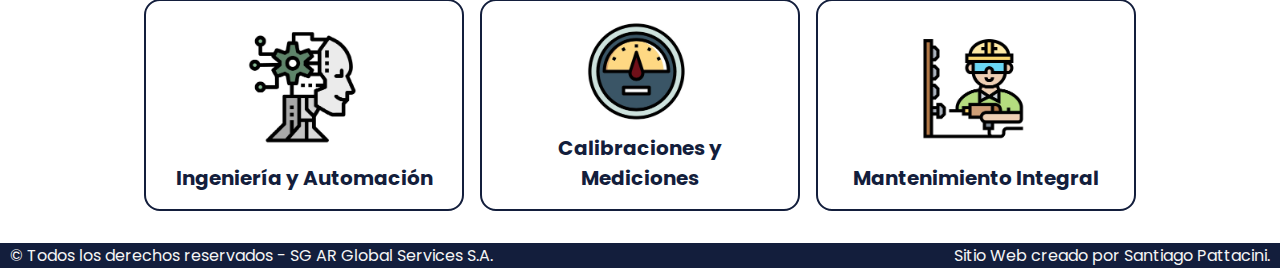
==== commit b89e41d6: "diseño de seccion exp y full responsive" ====
--- a/index.html
+++ b/index.html
@@ -6,7 +6,7 @@
     <meta name="viewport" content="width=device-width, initial-scale=1.0">
     <meta name="keywords" content="SERVICIOS GLOBALES, BLC, BLC GLOBAL, BLC INDUSTRIAL SERVICES">
     <meta name="description" content="Provisión de mano de obra y equipos para la ejecución y/o asisteencia de mantenimiento eléctrico y electronico en planta.">
-    <link rel="shortcut icon" href="img/icon.ico">
+    <link rel="shortcut icon" href="img/icono.ico">
     <!-- font: poppins -->
     <link rel="preconnect" href="https://fonts.googleapis.com">
     <link rel="preconnect" href="https://fonts.gstatic.com" crossorigin>
--- a/css/main.css
+++ b/css/main.css
@@ -19,7 +19,8 @@
   body p {
     text-align: justify; }
 
-/* HEADER */
+/* HEADER 
+===================================================== */
 header {
   height: 40px;
   background-color: #131e3c;
@@ -57,9 +58,19 @@
     .navbar .navbar-nav a:hover {
       color: #f55b14; }
 
-/* HOME - COVER */
+/* ESTILOS MAIN Y H1 
+=====================================================*/
+main div {
+  padding: 1rem 10rem 1rem 10rem; }
+  main div h2 {
+    font-size: 40px;
+    font-weight: bold;
+    text-align: center; }
+
+/* HOME - COVER 
+===================================================== */
 .home-cover {
-  height: 80vh;
+  height: 78vh;
   background-image: url("../img/plantaTernium.jpg");
   background-position: center;
   background-repeat: no-repeat;
@@ -90,15 +101,7 @@
   .home-cover .contact-button {
     background-color: #f55b14; }
 
-/* ESTILOS MAIN Y H1 */
-main div {
-  padding: 1rem 10rem 1rem 10rem; }
-  main div h2 {
-    font-size: 40px;
-    font-weight: bold;
-    text-align: center; }
-
-/* HOME NAVTAP BOOTSTRAP - POLITIC */
+/* NAVTAP BOOTSTRAP - POLITIC */
 .politic-sec {
   background-image: url("../img/greyBackground.png");
   background-repeat: no-repeat;
@@ -135,13 +138,13 @@
     text-decoration: underline;
     color: #f55b14; }
 
-/* HOME - SERVICES */
+/* SERVICES */
 .services-cards {
   display: grid;
   grid-template-areas: "IA CM MI";
-  justify-content: space-around; }
+  justify-content: center; }
   .services-cards div {
-    margin-bottom: 1rem;
+    margin: 0 0.5rem 1rem 0.5rem;
     padding: 1rem;
     width: 20rem;
     border: 2px solid #131e3c;
@@ -166,8 +169,6 @@
       font-weight: bold; }
     .services-cards div a:hover {
       text-decoration: underline; }
-  .services-cards div:hover {
-    transform: scale(1.05); }
   .services-cards div:hover > img {
     display: none; }
   .services-cards div:hover > a, .services-cards div:hover > p {
@@ -179,42 +180,49 @@
   .services-cards .man-card {
     grid-area: MI; }
 
-/* PAGES - MAIN CONTAINER */
-.pages-first-sec {
-  height: 50vh; }
-
-/* PAGES - COVER */
+/* PAGES - COVER 
+===================================================== */
 .pages-cover {
-  height: 34vh;
-  background-image: url("../img/plantaAcindar.jpg");
+  height: 25vh;
+  background-image: url("../img/pagesCover.png");
   background-position: center;
   background-repeat: no-repeat;
   display: flex;
   align-items: center; }
   .pages-cover h1 {
-    font-size: 65px;
+    font-size: 48px;
     color: #f5f5f5;
     padding-left: 10rem;
     font-weight: bold; }
 
-/* PAGES ABOUT US */
+/* PAGES - ABOUT US 
+===================================================== */
 .about-us-sec {
-  background-color: #f5f5f5; }
-
-/* PAGES - OUR SERVICES */
+  background-image: url("../img/greyBackground.png");
+  background-repeat: no-repeat;
+  background-size: cover; }
+
+/* PAGES - SERVICES 
+===================================================== 
+OUR SERVICES */
 .our-services-sec {
   background-color: #f5f5f5; }
-  .our-services-sec ul li {
-    list-style-type: none;
-    text-align: center;
-    margin-bottom: 1rem; }
-    .our-services-sec ul li span {
-      font-size: 24px;
-      font-weight: bold;
-      text-decoration: underline; }
-
-/* PAGES - CERTIFICATIONS */
+  .our-services-sec ul {
+    padding: 0; }
+    .our-services-sec ul li {
+      list-style-type: none;
+      text-align: center;
+      margin-bottom: 1rem; }
+      .our-services-sec ul li span {
+        font-size: 24px;
+        font-weight: bold;
+        text-decoration: underline; }
+
+/* CERTIFICATIONS */
 .certifications-sec {
+  background-image: url("../img/greyBackground.png");
+  background-repeat: no-repeat;
+  background-size: cover;
   display: grid;
   height: 200px;
   justify-content: space-evenly;
@@ -223,6 +231,7 @@
     padding: 0;
     margin: 1rem; }
   .certifications-sec .certifications-text {
+    width: 400px;
     grid-area: text;
     display: flex;
     flex-direction: column;
@@ -231,6 +240,7 @@
       text-align: center;
       font-size: 24px; }
   .certifications-sec .certifications-pdf {
+    width: 360px;
     grid-area: pdf;
     display: flex;
     flex-direction: column;
@@ -242,23 +252,57 @@
       font-weight: bold;
       font-size: 20px; }
 
-/* PAGES - EXPERIENCE */
-.experience-cards {
-  margin: 1.5rem;
-  padding: 1.5rem;
-  display: flex;
-  justify-content: center; }
-
-/* PAGES - EXP CARDS */
-.exp-cards-sec {
-  padding-top: 4rem; }
-  .exp-cards-sec div img {
-    max-width: 100%;
-    height: auto; }
-
-/* PAGES - FORM */
+/* PAGES - EXPERIENCE 
+=====================================================
+EXP GALLERY */
+.mant {
+  margin-top: 2rem; }
+
+.inst {
+  margin-bottom: 1rem; }
+
+.gallery-sec {
+  padding: 0;
+  display: flex;
+  justify-content: center;
+  align-items: center; }
+  .gallery-sec .gallery-item figure {
+    position: relative;
+    overflow: hidden;
+    border-radius: 1rem;
+    box-shadow: 0 5px 5px rgba(0, 0, 0, 0.5); }
+    .gallery-sec .gallery-item figure img {
+      max-width: 100%;
+      height: auto; }
+    .gallery-sec .gallery-item figure .capa {
+      padding: 2rem 0.3rem 0 0.3rem;
+      position: absolute;
+      visibility: hidden;
+      background-image: linear-gradient(rgba(245, 91, 20, 0.9), rgba(245, 91, 20, 0.1));
+      top: 0;
+      height: 100%;
+      width: 100%;
+      text-align: center; }
+      .gallery-sec .gallery-item figure .capa h3 {
+        color: #f5f5f5;
+        font-size: 24px;
+        font-weight: bold; }
+      .gallery-sec .gallery-item figure .capa span {
+        color: #f5f5f5;
+        display: inline; }
+  .gallery-sec .gallery-item figure:hover > .capa {
+    visibility: visible; }
+  .gallery-sec .gallery-item figure:hover > img {
+    transform: scale(1.5);
+    transition: all 400ms ease; }
+
+/* PAGES - CONTACT
+===================================================== 
+FORM */
 .form-sec {
-  background-color: #f5f5f5;
+  background-image: url("../img/greyBackground.png");
+  background-repeat: no-repeat;
+  background-size: cover;
   text-align: center;
   padding: 1.5rem; }
   .form-sec h1 {
@@ -285,27 +329,31 @@
     background-color: #f55b14;
     cursor: pointer; }
 
-/* PAGES - INFO */
+/* INFO */
 .info-sec {
-  display: flex;
-  flex-direction: column;
-  align-items: center;
-  padding: 1rem; }
-  .info-sec h2 {
-    font-size: 24px;
-    text-decoration: underline; }
-  .info-sec p span {
-    font-weight: bold;
-    font-style: italic; }
-
-/* PAGES - LOCATION */
+  padding: 1rem 7.5rem 1rem 7.5rem;
+  display: flex;
+  justify-content: space-around; }
+  .info-sec .info-content {
+    width: 390px;
+    margin: auto;
+    display: flex;
+    flex-direction: column;
+    align-items: center;
+    padding: 1rem; }
+    .info-sec .info-content p span {
+      font-weight: bold;
+      font-style: italic; }
+
+/* LOCATION */
 .location-sec {
   padding: 0; }
   .location-sec img {
     max-width: 100%;
     height: auto; }
 
-/* FOOTER */
+/* FOOTER 
+===================================================== */
 footer {
   background-color: #131e3c;
   color: #f5f5f5;
@@ -318,15 +366,101 @@
   footer span a:hover {
     color: #f55b14; }
 
-/* MEDIA QUERIES */
+/* MEDIA QUERIES 
+===================================================== */
+@media screen and (max-width: 1024px) {
+  /* HEADER */
+  header {
+    height: 30px;
+    justify-content: space-between;
+    padding: 0 20px 0 20px; }
+    header .phone-number {
+      display: none; }
+  /* HOME - COVER */
+  .home-cover {
+    height: 50vh; }
+    .home-cover h1 {
+      font-size: 56px; }
+    .home-cover h3 {
+      font-size: 25px; }
+    .home-cover div {
+      margin-top: 1rem; }
+      .home-cover div a {
+        padding: 0.8rem;
+        margin: 0.5rem; }
+  /* ESTILOS MAIN Y H1 */
+  main div {
+    padding: 1rem 4rem 1rem 4rem; }
+    main div h2 {
+      font-size: 32px; }
+  /* HOME - SERVICES */
+  .services-cards {
+    display: flex;
+    flex-direction: column;
+    align-items: center; }
+    .services-cards div {
+      width: 30rem;
+      margin: 1rem; }
+      .services-cards div p {
+        text-align: center; }
+    .services-cards div:hover {
+      transform: initial; }
+    .services-cards div:hover > img, .services-cards div a, .services-cards div p {
+      display: initial; }
+  /* PAGES - COVER */
+  .pages-cover {
+    height: 20vh; }
+    .pages-cover h1 {
+      font-size: 36px;
+      padding-left: 4rem; }
+  /* CERTIFICATIONS */
+  .certifications-sec {
+    height: 100%;
+    padding: 1rem 2rem 1rem 2rem;
+    display: flex;
+    flex-direction: column; }
+    .certifications-sec div {
+      margin: 0;
+      margin: auto; }
+    .certifications-sec .certifications-text h1 {
+      font-size: 24px; }
+    .certifications-sec .certifications-text p {
+      text-align: center; }
+  /*EXP GALLERY */
+  .gallery-sec {
+    padding: 0 3rem 0 3rem; }
+    .gallery-sec .gallery-item figure .capa {
+      padding: 1rem 0.3rem 0 0.3rem;
+      height: 50%;
+      visibility: visible;
+      background-image: linear-gradient(rgba(245, 91, 20, 0.9), rgba(245, 91, 20, 0)); }
+      .gallery-sec .gallery-item figure .capa h3 {
+        font-size: 20px; }
+  /* FORM */
+  .form-sec {
+    padding: 0; }
+    .form-sec form {
+      margin: 0;
+      margin: auto; }
+      .form-sec form .form-data {
+        padding: 0; }
+  /* CONTACT */
+  .info-sec {
+    flex-direction: column; }
+  /* FOOTER */
+  footer {
+    flex-direction: column;
+    align-items: center;
+    padding: 0; }
+    footer .span-sg {
+      display: none; } }
+
 @media screen and (max-width: 600px) {
   /* HEADER */
   header {
     height: 20px;
     justify-content: center;
     padding: 0; }
-    header .phone-number {
-      display: none; }
     header .follow-us {
       display: none; }
   /* NAV */
@@ -347,7 +481,7 @@
         margin: 0.5rem; }
   /* ESTILOS MAIN Y H1 */
   main div {
-    padding: 1rem; }
+    padding: 1rem 2rem 1rem 2rem; }
     main div h2 {
       font-size: 26px; }
   /* HOME NAVTAB BOOTSTRAP - POLITIC */
@@ -363,15 +497,35 @@
     flex-direction: column;
     align-items: center; }
     .services-cards div {
+      width: 20rem;
       margin: 1rem; }
-    .services-cards div:hover {
-      transform: initial; }
-    .services-cards div:hover > img, .services-cards div a, .services-cards div p {
-      display: initial; }
-  /* FOOTER */
-  footer {
-    flex-direction: column;
-    align-items: center;
-    padding: 0; }
-    footer .span-sg {
-      display: none; } }
+  /* PAGES - COVER */
+  .pages-cover {
+    height: 15vh; }
+    .pages-cover h1 {
+      font-size: 26px;
+      padding-left: 2rem; }
+  /* CERTIFICATIONS */
+  .certifications-sec .certifications-pdf a {
+    font-size: 16px; }
+  /* PAGES - EXP CARDS */
+  .gallery-sec {
+    padding: 0 6rem 0 6rem; }
+  /* FORM */
+  form {
+    width: 300px; }
+    form textarea {
+      height: 3rem; }
+  /* CONTACT */
+  .info-sec {
+    padding: 1rem 0 1rem 0; }
+    .info-sec .info-content {
+      padding: 0;
+      width: 350px; }
+      .info-sec .info-content span {
+        display: none; }
+  /* LOCATION */
+  .location-sec {
+    overflow: hidden; }
+    .location-sec img {
+      transform: scale(2); } }
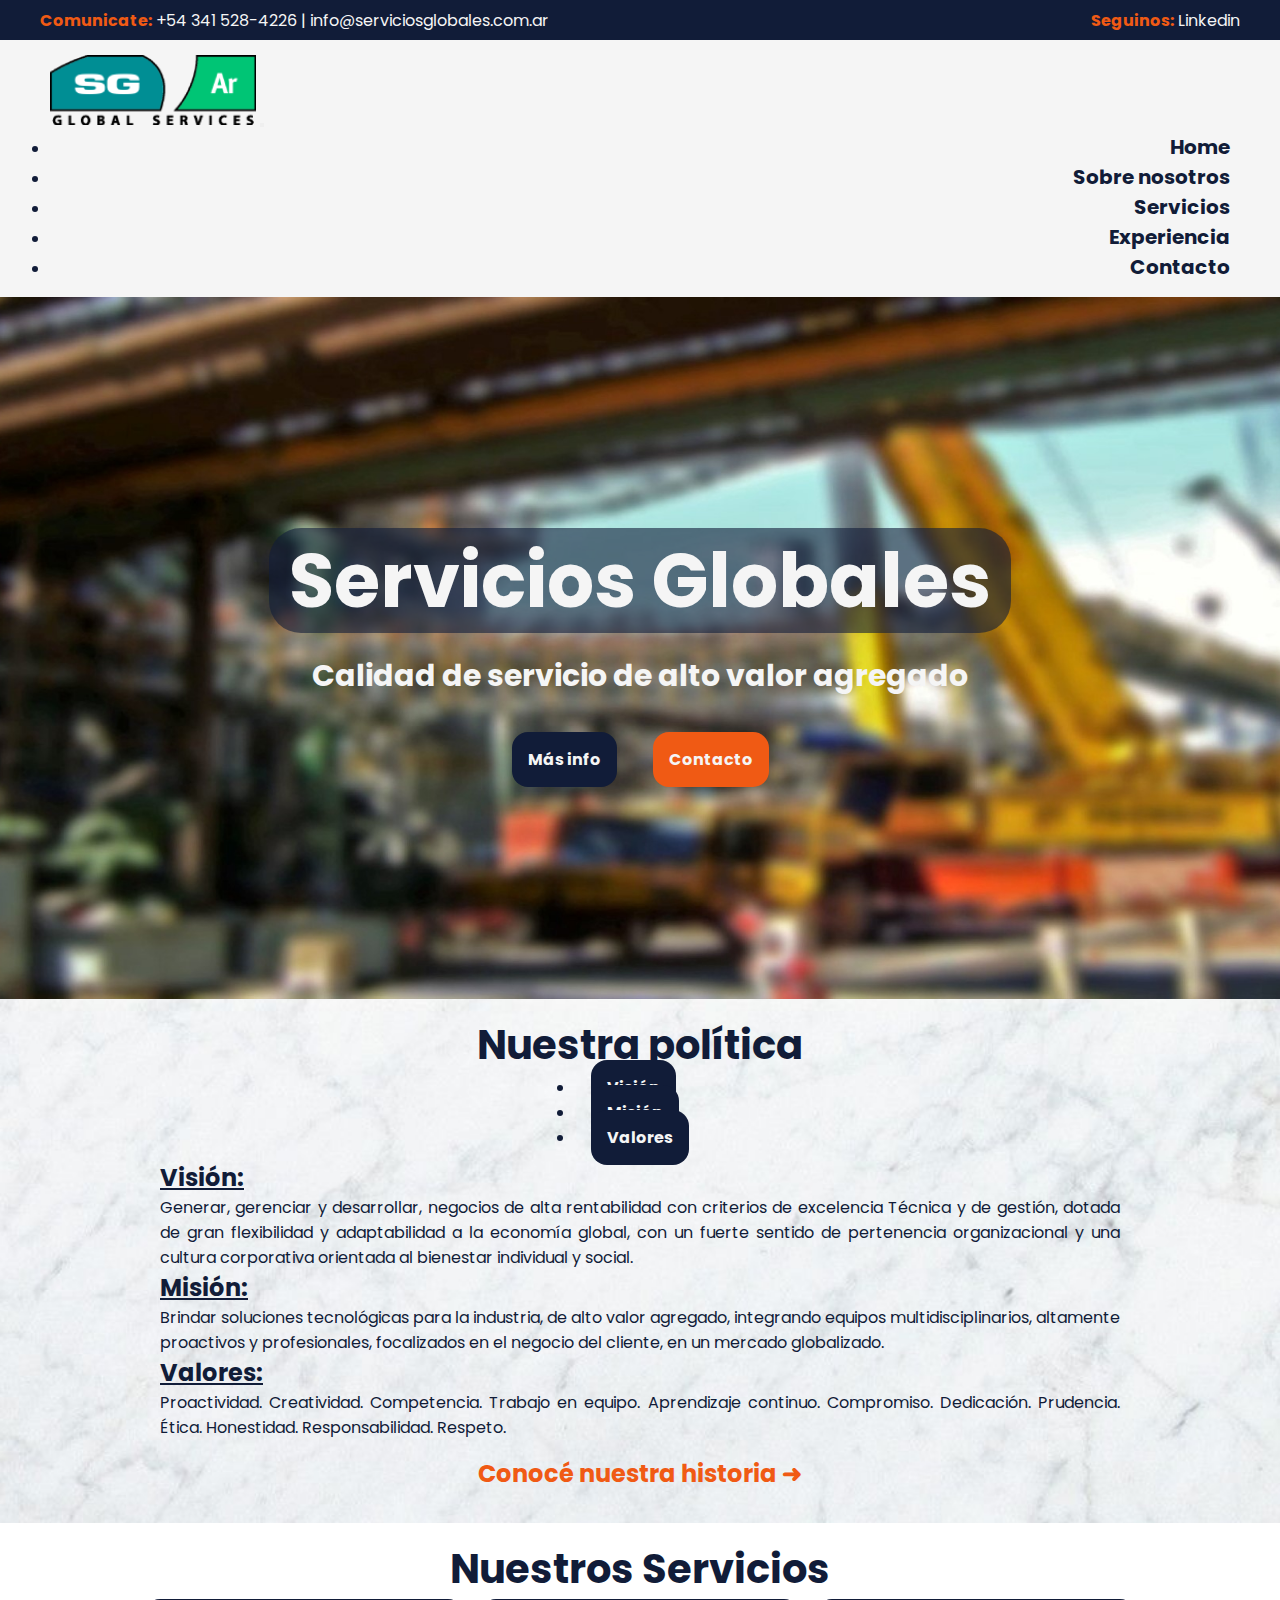
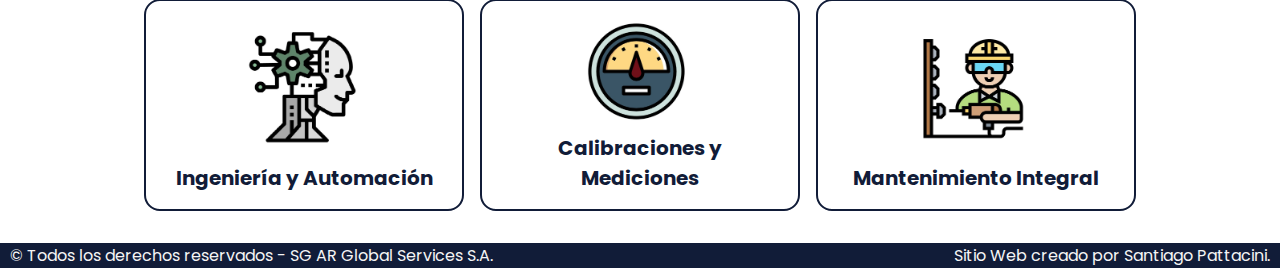
==== commit ba58aa95: "detalles finales y correcciones de tipeo" ====
--- a/index.html
+++ b/index.html
@@ -30,7 +30,7 @@
                 </ul>
             </div>
             <div class="follow-us">
-                <span>Suguinos:</span>
+                <span>Seguinos:</span>
                 <ul class="p-0 m-0">
                     <li>
                         <a href="https://www.linkedin.com/company/servicios-globales/mycompany/" target="_blank">Linkedin</a>
--- a/css/main.css
+++ b/css/main.css
@@ -1,4 +1,5 @@
-.home-cover div a {
+/* utilities */
+.home-cover div a, .politic-sec ul li a {
   margin: 1rem;
   padding: 1rem;
   border-radius: 1rem;
@@ -15,22 +16,23 @@
 body {
   font-family: 'Poppins', sans-serif;
   font-size: 16px;
-  color: #131e3c; }
+  color: #111c38; }
   body p {
     text-align: justify; }
 
-/* HEADER 
-===================================================== */
+/* 1) ALL PAGES
+// ===================================================== */
+/* HEADER */
 header {
   height: 40px;
-  background-color: #131e3c;
+  background-color: #111c38;
   color: #f5f5f5;
   display: flex;
   justify-content: space-between;
   align-items: center;
   padding: 0 40px 0 40px; }
   header span {
-    color: #f55b14;
+    color: #f05a14;
     font-weight: bold; }
   header div ul {
     display: inline-block; }
@@ -52,14 +54,13 @@
     text-align: right; }
     .navbar .navbar-nav a {
       text-decoration: none;
-      color: #131e3c;
+      color: #111c38;
       font-weight: bold;
       font-size: 20px; }
     .navbar .navbar-nav a:hover {
-      color: #f55b14; }
-
-/* ESTILOS MAIN Y H1 
-=====================================================*/
+      color: #f05a14; }
+
+/* ESTILOS MAIN Y H1 */
 main div {
   padding: 1rem 10rem 1rem 10rem; }
   main div h2 {
@@ -67,13 +68,14 @@
     font-weight: bold;
     text-align: center; }
 
-/* HOME - COVER 
-===================================================== */
+/* 2) HOME 
+===================================================== */
+/* COVER */
 .home-cover {
   height: 78vh;
   background-image: url("../img/plantaTernium.jpg");
+  background-size: cover;
   background-position: center;
-  background-repeat: no-repeat;
   display: flex;
   flex-direction: column;
   justify-content: center;
@@ -83,9 +85,9 @@
     font-weight: bold;
     color: #f5f5f5;
     margin-bottom: 1rem;
-    transition: 0.8s; }
+    transition: 800ms; }
     .home-cover h1 span {
-      background-color: rgba(19, 30, 60, 0.6);
+      background-color: rgba(17, 28, 56, 0.6);
       padding: 0 20px 0 20px;
       border-radius: 2rem; }
   .home-cover h3 {
@@ -97,29 +99,24 @@
       background-color: initial;
       border: 1px solid #f5f5f5; }
   .home-cover .about-us-button {
-    background-color: #131e3c; }
+    background-color: #111c38; }
   .home-cover .contact-button {
-    background-color: #f55b14; }
-
-/* NAVTAP BOOTSTRAP - POLITIC */
+    background-color: #f05a14; }
+
+/* POLITIC (bt navtap)*/
 .politic-sec {
   background-image: url("../img/greyBackground.png");
-  background-repeat: no-repeat;
   background-size: cover;
   display: flex;
   flex-direction: column;
+  justify-content: center;
   align-items: center; }
   .politic-sec ul {
     padding-bottom: 10px; }
     .politic-sec ul li a {
-      background-color: #131e3c;
-      font-weight: bold;
-      color: #f5f5f5;
-      margin: 1rem;
-      padding: 1rem;
-      border-radius: 1rem; }
+      background-color: #111c38; }
     .politic-sec ul li a:hover {
-      background-color: #f55b14;
+      background-color: #f05a14;
       color: #f5f5f5;
       cursor: pointer; }
   .politic-sec section .tab-pane {
@@ -130,13 +127,13 @@
     text-decoration: underline; }
   .politic-sec .our-history {
     text-decoration: none;
-    color: #f55b14;
+    color: #f05a14;
     font-weight: bold;
     font-size: 24px;
     margin: 1rem; }
   .politic-sec .our-history:hover {
     text-decoration: underline;
-    color: #f55b14; }
+    color: #f05a14; }
 
 /* SERVICES */
 .services-cards {
@@ -147,7 +144,7 @@
     margin: 0 0.5rem 1rem 0.5rem;
     padding: 1rem;
     width: 20rem;
-    border: 2px solid #131e3c;
+    border: 2px solid #111c38;
     border-radius: 1rem;
     display: flex;
     flex-flow: column nowrap;
@@ -165,7 +162,7 @@
       display: none;
       text-decoration: none;
       text-align: center;
-      color: #f55b14;
+      color: #f05a14;
       font-weight: bold; }
     .services-cards div a:hover {
       text-decoration: underline; }
@@ -180,13 +177,12 @@
   .services-cards .man-card {
     grid-area: MI; }
 
-/* PAGES - COVER 
+/* 3) PAGES COVER 
 ===================================================== */
 .pages-cover {
   height: 25vh;
   background-image: url("../img/pagesCover.png");
   background-position: center;
-  background-repeat: no-repeat;
   display: flex;
   align-items: center; }
   .pages-cover h1 {
@@ -195,16 +191,15 @@
     padding-left: 10rem;
     font-weight: bold; }
 
-/* PAGES - ABOUT US 
+/* 4) ABOUT US 
 ===================================================== */
 .about-us-sec {
   background-image: url("../img/greyBackground.png");
-  background-repeat: no-repeat;
   background-size: cover; }
 
-/* PAGES - SERVICES 
-===================================================== 
-OUR SERVICES */
+/* 5) SERVICES 
+// ===================================================== */
+/* OUR SERVICES */
 .our-services-sec {
   background-color: #f5f5f5; }
   .our-services-sec ul {
@@ -235,10 +230,13 @@
     grid-area: text;
     display: flex;
     flex-direction: column;
-    justify-content: center; }
+    justify-content: center;
+    align-items: center; }
     .certifications-sec .certifications-text h1 {
       text-align: center;
       font-size: 24px; }
+    .certifications-sec .certifications-text p {
+      text-align: center; }
   .certifications-sec .certifications-pdf {
     width: 360px;
     grid-area: pdf;
@@ -248,13 +246,12 @@
     align-items: center; }
     .certifications-sec .certifications-pdf a {
       text-decoration: none;
-      color: #f55b14;
+      color: #f05a14;
       font-weight: bold;
       font-size: 20px; }
 
-/* PAGES - EXPERIENCE 
-=====================================================
-EXP GALLERY */
+/* 6) EXPERIENCE 
+===================================================== */
 .mant {
   margin-top: 2rem; }
 
@@ -264,7 +261,6 @@
 .gallery-sec {
   padding: 0;
   display: flex;
-  justify-content: center;
   align-items: center; }
   .gallery-sec .gallery-item figure {
     position: relative;
@@ -278,7 +274,7 @@
       padding: 2rem 0.3rem 0 0.3rem;
       position: absolute;
       visibility: hidden;
-      background-image: linear-gradient(rgba(245, 91, 20, 0.9), rgba(245, 91, 20, 0.1));
+      background-image: linear-gradient(rgba(240, 90, 20, 0.9), rgba(245, 91, 20, 0.1));
       top: 0;
       height: 100%;
       width: 100%;
@@ -296,9 +292,9 @@
     transform: scale(1.5);
     transition: all 400ms ease; }
 
-/* PAGES - CONTACT
-===================================================== 
-FORM */
+/* CONTACT
+===================================================== */
+/* FORM */
 .form-sec {
   background-image: url("../img/greyBackground.png");
   background-repeat: no-repeat;
@@ -322,23 +318,25 @@
   form .form-data input {
     margin-bottom: 0.5rem; }
   form .form-button {
-    background-color: #131e3c;
+    background-color: #111c38;
     color: #f5f5f5;
-    font-weight: bold; }
+    font-weight: bold;
+    border-radius: 1rem; }
   form .form-button:hover {
-    background-color: #f55b14;
+    background-color: #f05a14;
     cursor: pointer; }
 
 /* INFO */
 .info-sec {
-  padding: 1rem 7.5rem 1rem 7.5rem;
-  display: flex;
-  justify-content: space-around; }
+  padding: 1rem 4rem 1rem 4rem;
+  display: flex;
+  justify-content: center; }
   .info-sec .info-content {
     width: 390px;
-    margin: auto;
+    margin: 0;
     display: flex;
     flex-direction: column;
+    justify-content: center;
     align-items: center;
     padding: 1rem; }
     .info-sec .info-content p span {
@@ -355,16 +353,17 @@
 /* FOOTER 
 ===================================================== */
 footer {
-  background-color: #131e3c;
+  background-color: #111c38;
   color: #f5f5f5;
   display: flex;
   justify-content: space-between;
+  align-items: center;
   padding: 0 10px 0 10px; }
   footer span a {
     text-decoration: none;
     color: #f5f5f5; }
   footer span a:hover {
-    color: #f55b14; }
+    color: #f05a14; }
 
 /* MEDIA QUERIES 
 ===================================================== */
@@ -431,14 +430,14 @@
     padding: 0 3rem 0 3rem; }
     .gallery-sec .gallery-item figure .capa {
       padding: 1rem 0.3rem 0 0.3rem;
-      height: 50%;
+      height: 70%;
       visibility: visible;
-      background-image: linear-gradient(rgba(245, 91, 20, 0.9), rgba(245, 91, 20, 0)); }
+      background-image: linear-gradient(rgba(240, 90, 20, 0.9), rgba(245, 91, 20, 0)); }
       .gallery-sec .gallery-item figure .capa h3 {
         font-size: 20px; }
   /* FORM */
   .form-sec {
-    padding: 0; }
+    padding: 1rem 0 0 0; }
     .form-sec form {
       margin: 0;
       margin: auto; }
@@ -447,6 +446,8 @@
   /* CONTACT */
   .info-sec {
     flex-direction: column; }
+    .info-sec .info-content {
+      margin: auto; }
   /* FOOTER */
   footer {
     flex-direction: column;
@@ -506,16 +507,20 @@
       font-size: 26px;
       padding-left: 2rem; }
   /* CERTIFICATIONS */
-  .certifications-sec .certifications-pdf a {
-    font-size: 16px; }
+  .certifications-sec {
+    padding: 1rem 0 1rem 0; }
+    .certifications-sec .certifications-text {
+      width: 300px; }
+    .certifications-sec .certifications-pdf {
+      width: 300px; }
+      .certifications-sec .certifications-pdf a {
+        font-size: 16px; }
   /* PAGES - EXP CARDS */
   .gallery-sec {
-    padding: 0 6rem 0 6rem; }
+    padding: 0 4rem 0 4rem; }
   /* FORM */
   form {
     width: 300px; }
-    form textarea {
-      height: 3rem; }
   /* CONTACT */
   .info-sec {
     padding: 1rem 0 1rem 0; }
